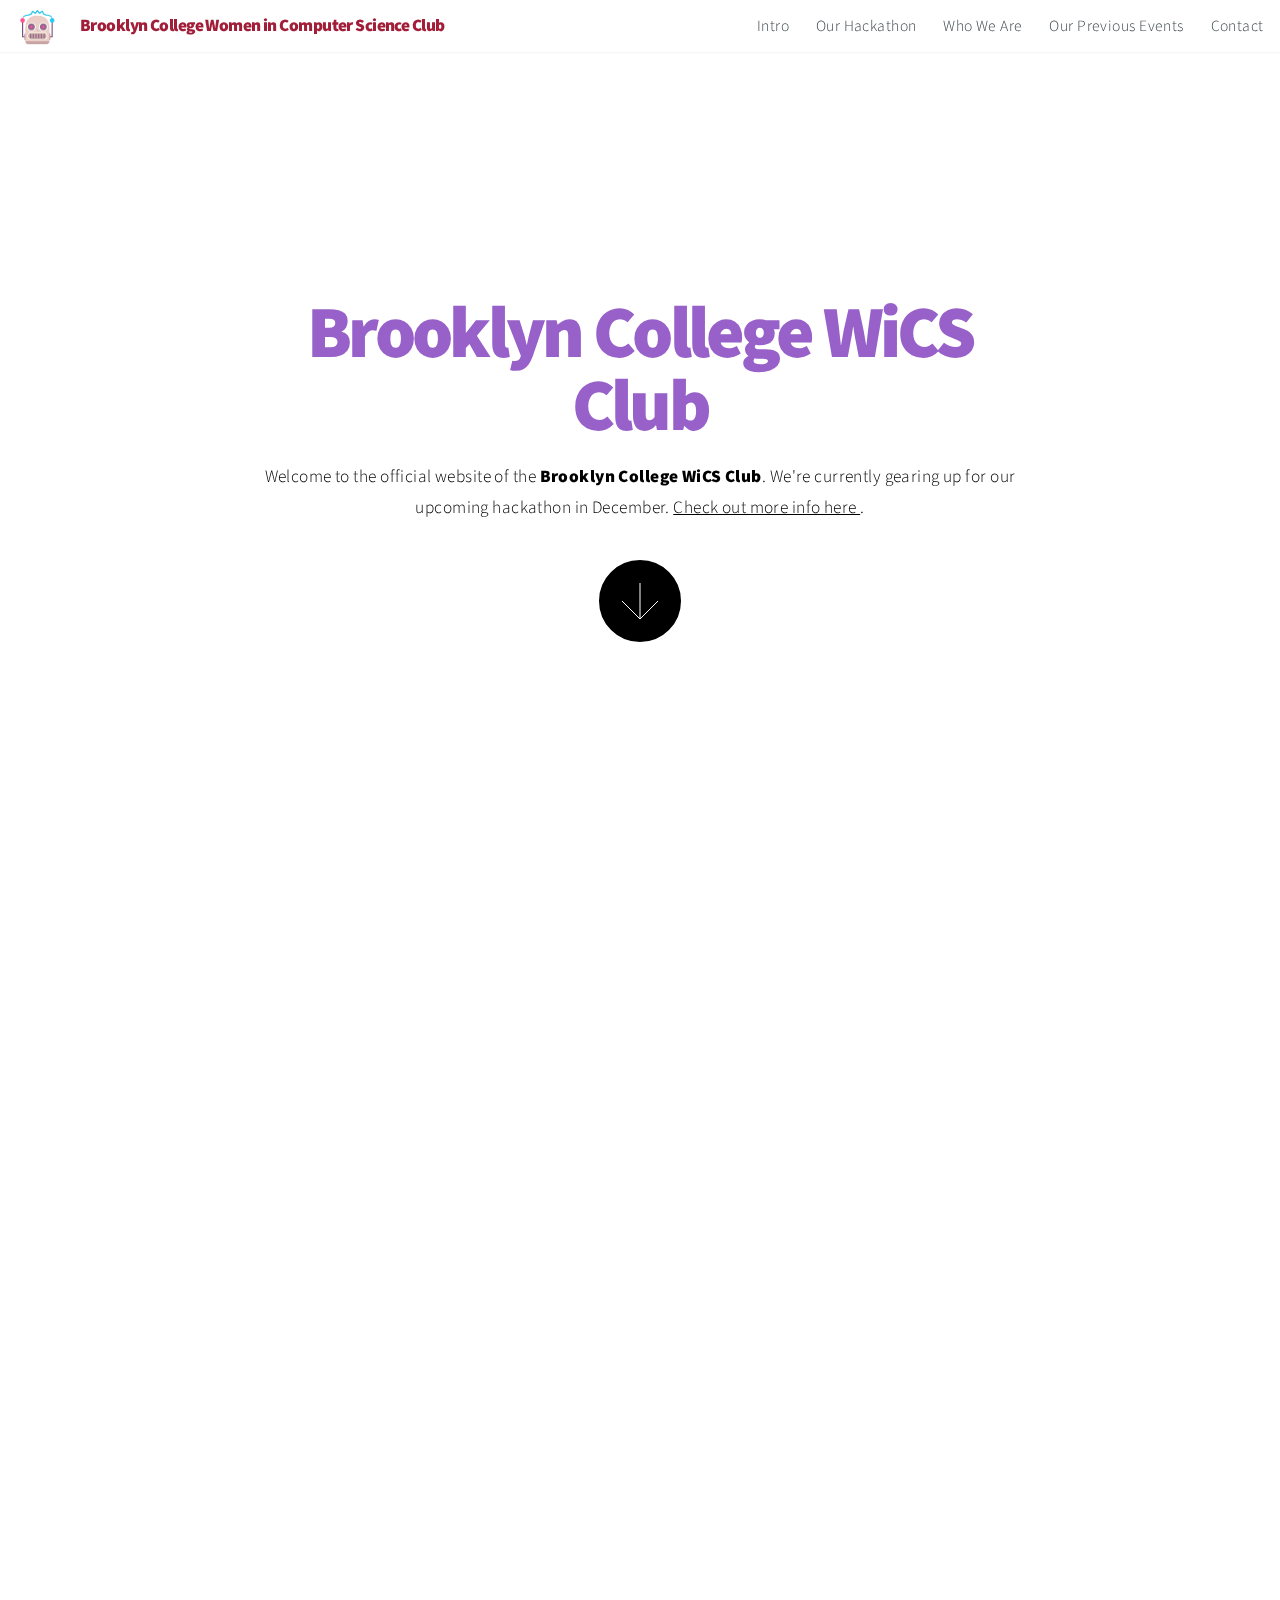
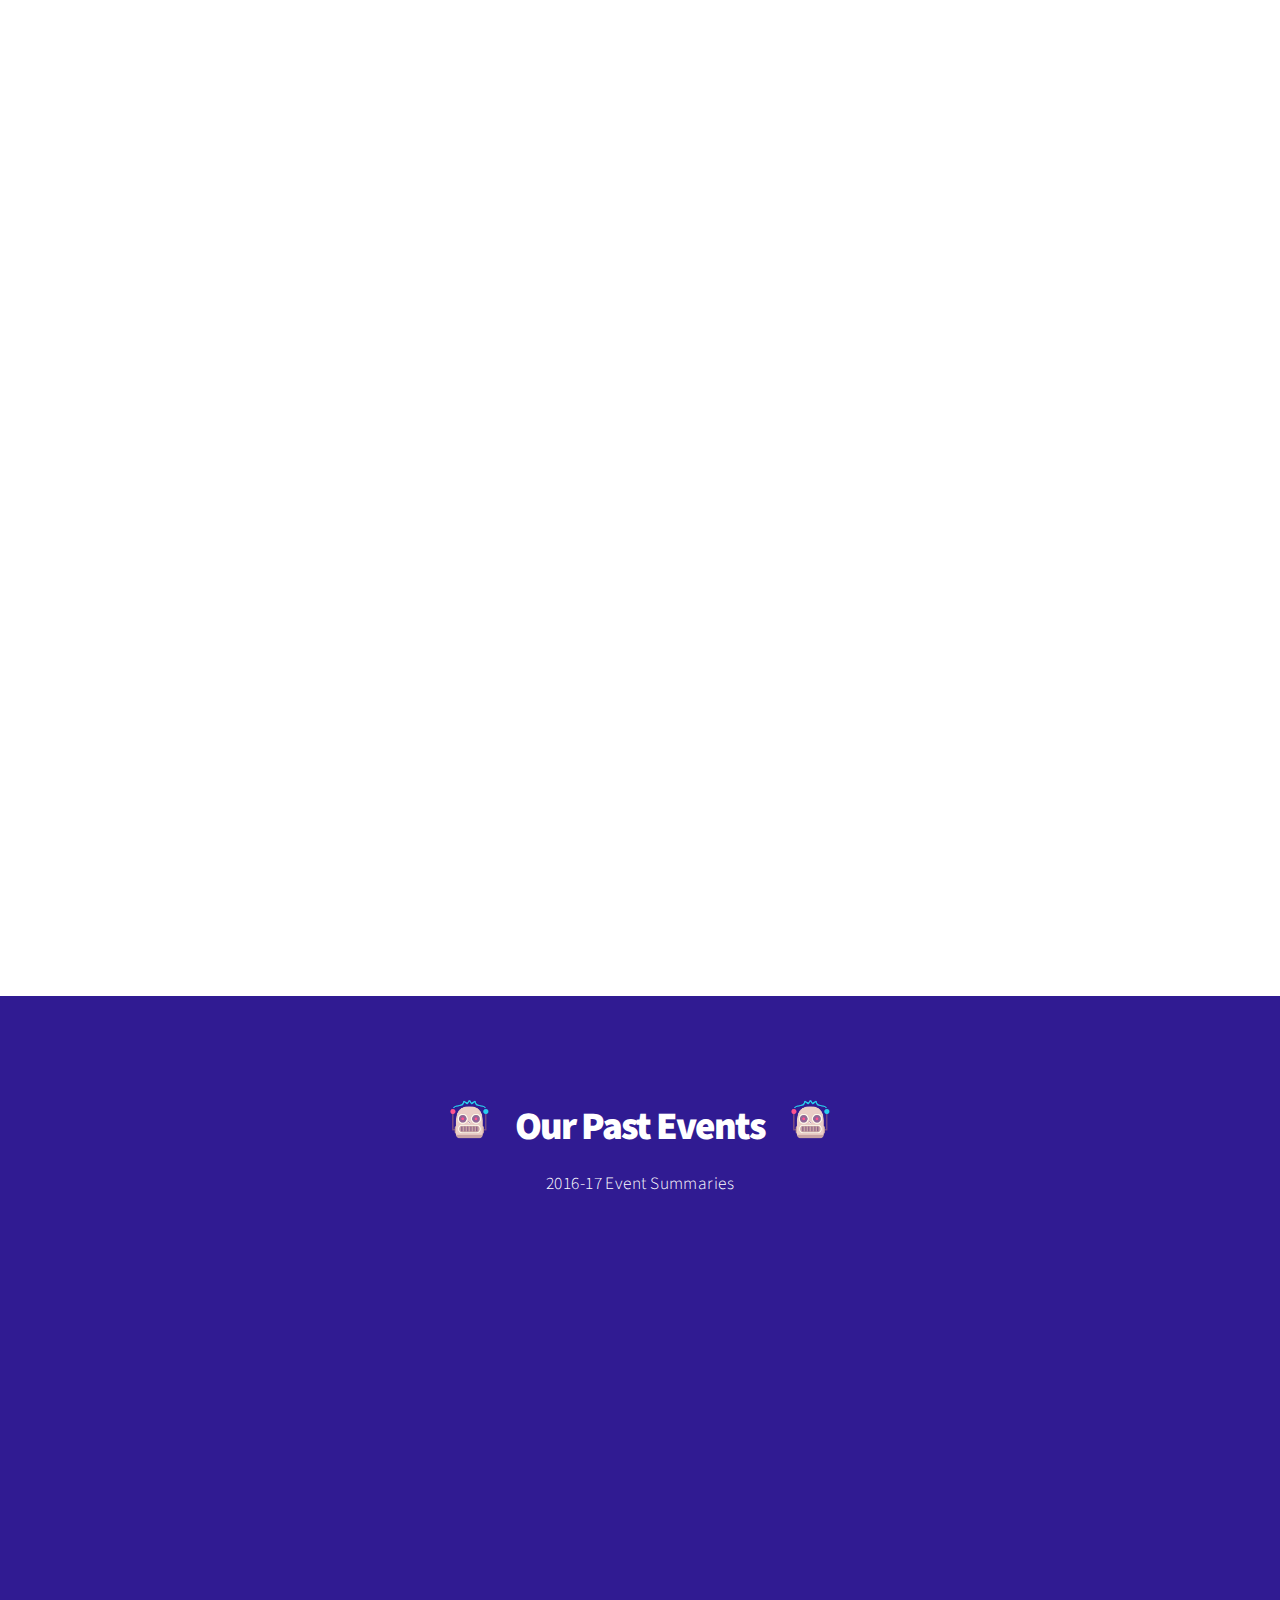
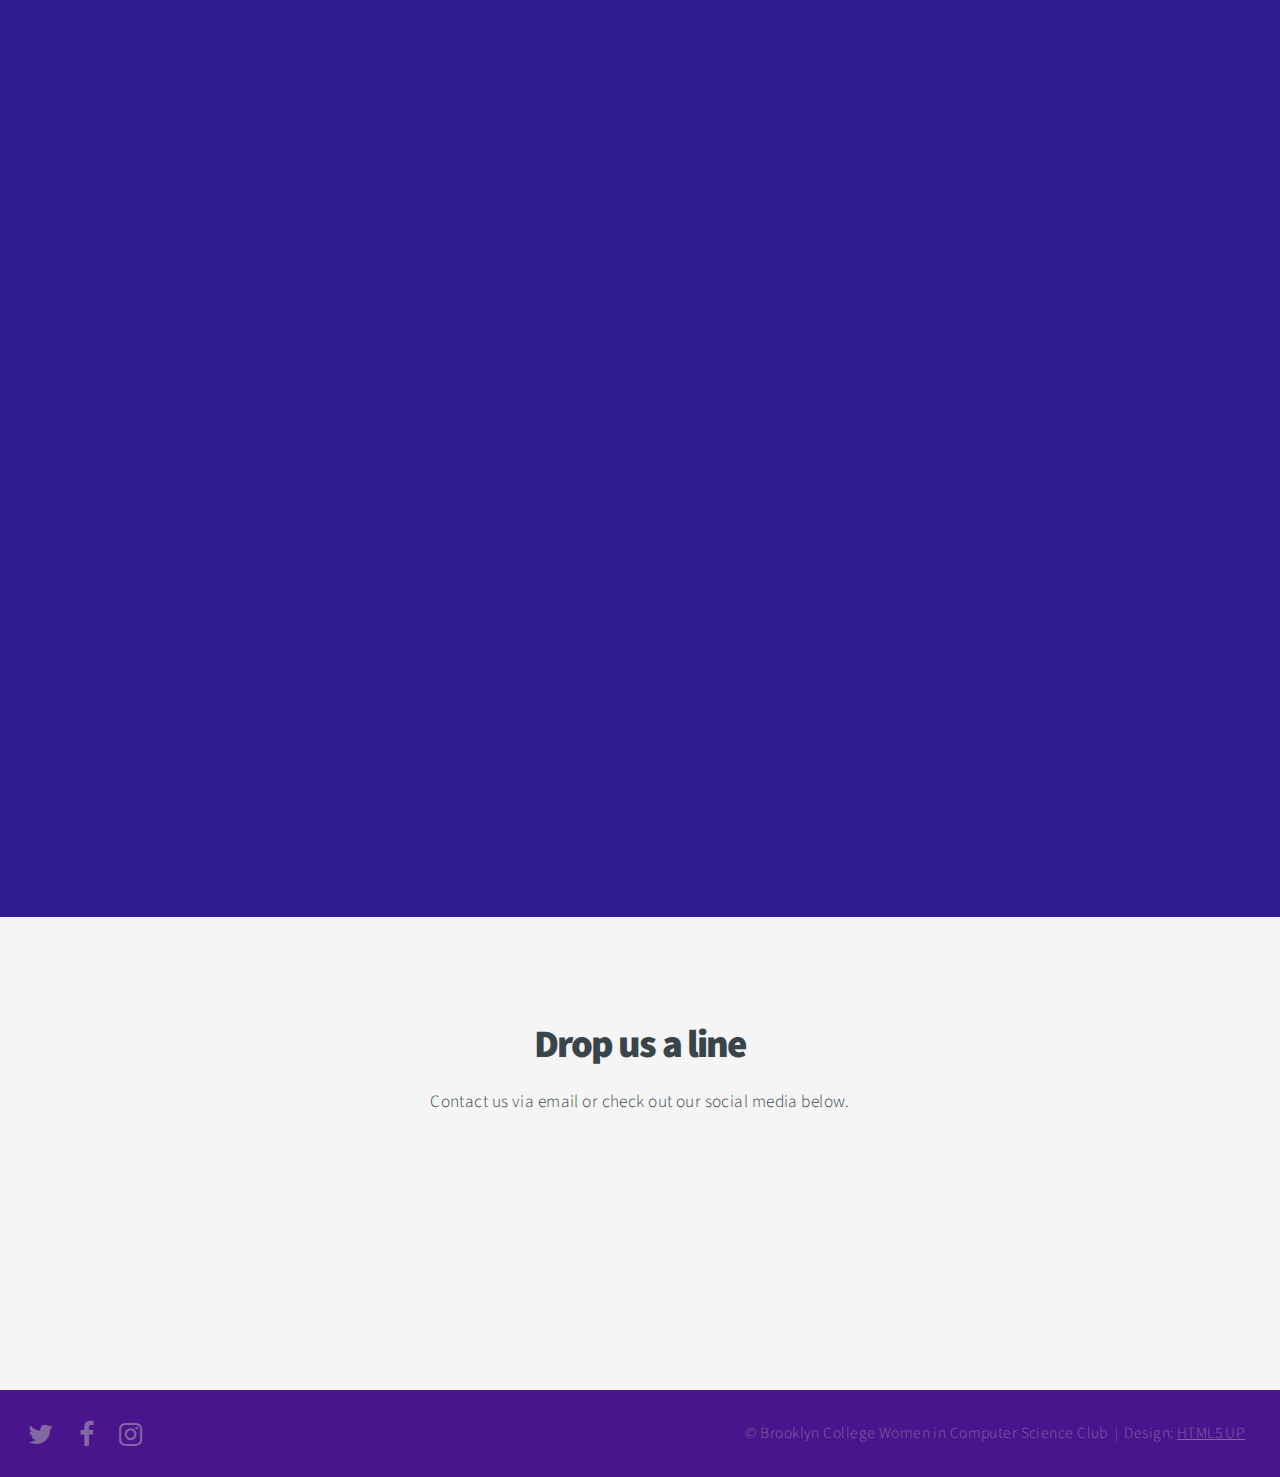
==== index.html @ 26f87255 "Updated club events section :cherry_blossom:" ====
<!DOCTYPE HTML>
<html>
	<head>
		<title>Brooklyn College WiCS</title>
		<meta charset="utf-8" />
		<meta name="viewport" content="width=device-width, initial-scale=1" />
		<!--[if lte IE 8]><script src="assets/js/ie/html5shiv.js"></script><![endif]-->
		<link rel="stylesheet" href="assets/css/main.css" />
		<!--[if lte IE 8]><link rel="stylesheet" href="assets/css/ie8.css" /><![endif]-->
		<!--[if lte IE 9]><link rel="stylesheet" href="assets/css/ie9.css" /><![endif]-->
	</head>

	<body>
		<header id="header">
			<img src="images/mrRobot.png" style="height: 2em; width: 2em; margin-left: 20px; margin-top: 10px">
			<h1 style="color: #A21E38; left: 80px;">Brooklyn College Women in Computer Science Club</h1>
			<nav>
				<ul>
					<li><a href="#intro">Intro</a></li>
					<li><a href="#one">Our Hackathon</a></li>
					<li><a href="#two">Who We Are</a></li>
					<li><a href="#work">Our Previous Events</a></li>
					<li><a href="#contact">Contact</a></li>
				</ul>
			</nav>
		</header>

		<section id="intro" class="main style1 dark fullscreen" style="background: white">
			<div class="content">
				<header>
					<h2 style="color: #9861CA">Brooklyn College WiCS Club</h2>
				</header>
					<p style="color: black">Welcome to the official website of the <strong>Brooklyn College WiCS Club</strong>.
					We're currently gearing up for our upcoming hackathon in December. <a href="">Check out more info here </a>.</p>
				<footer>
					<a href="#one" style="background-color: black" class="button style2 down">More</a>
				</footer>
			</div>
		</section>

		<section id="one" class="main style2 right dark fullscreen">
			<video autoplay loop id="video-background" muted plays-inline>
				<source src="https://media.giphy.com/media/IS6Sf5hgj7jFe/source.mp4" type="video/mp4">
			</video>
			<div class="content box style3" style="height: 120px; top: 130px; padding-top: 5px;">
				<header>
					<p> 
						Coming Winter 2017. NYC. All Women's Hackathon.<br>
						<a href="">More info here.</a> 
					</p>
				</header>
			</div>
			<a href="#two" class="button style2 down anchored">Next</a>
		</section>

		<section id="two" class="main style2 left dark fullscreen">
			<div class="content box style2">
				<header>
					<h2 style="color: #6200EB"> <img src="images/mrRobot.png" style="height: 1em; width: 1em; margin-right: 20px"> Who We Are <img src="images/mrRobot.png" style="height: 1em; width: 1em; margin-left: 20px"></h2>
				</header>
				<p>We are a strong community here to empower and encourage women in CIS. 
					<br> We... are a strong community. 
					<br>We... empower each other.
					<br>We... go to hackathons and win.
					<br>We... host CS related events and workshops.
					<br>We... promote diversity in tech.
				</p>
			</div>
			<a href="#work" class="button style2 down anchored">Next</a>
		</section>

		<section id="work" class="main style3 primary">
			<div class="content">
				<header>
					<h2 style="color: white"> <img src="images/mrRobot.png" style="height: 1em; width: 1em; margin-right: 20px"> Our Past Events <img src="images/mrRobot.png" style="height: 1em; width: 1em; margin-left: 20px"></h2>
					<p style="color: white">2016-17 Event Summaries</p>
				</header>

				<div class="gallery">
					<article class="from-left">
						<a href="images/fulls/01.jpg" class="image fit"><img src="images/thumbs/01.jpg" title="Mentorship Dinner" alt="" /></a>
					</article>
					<article class="from-right">
						<a href="images/fulls/02.jpg" class="image fit"><img src="images/thumbs/02.jpg" title="Bold Women, Bold Tech Conference 2017" alt="" /></a>
					</article>
					<article class="from-left">
						<a href="images/fulls/03.jpg" class="image fit"><img src="images/thumbs/03.jpg" title="Access This! Accessibility, Technology, and Design, Ready or Not " alt="" /></a>
					</article>
					<article class="from-right">
						<a href="images/fulls/04.jpg" class="image fit"><img src="images/thumbs/04.jpg" title="Technical Interview Workshop" alt="" /></a>
					</article>
					<article class="from-left">
						<a href="images/fulls/05.jpg" class="image fit"><img src="images/thumbs/05.jpg" title=". Coffee & Conversation (collaboration with BC Women in Business): A discussion with Dr. Grace Giraldo, a VP of Global Technology at JPMorgan Chase about FinTech, bro culture, and climbing the corporate ladder." alt="" /></a>
					</article>
					<article class="from-right">
						<a href="images/fulls/06.png" class="image fit"><img src="images/thumbs/06.png" title="Landing a Tech Internship Panel " alt="" /></a>
					</article>
				</div>
			</div>
		</section>

		<section id="contact" class="main style3 secondary">
			<div class="content">
				<header>
					<h2>Drop us a line</h2>
					<p>Contact us via email or check out our social media below.</p>
				</header>
				<div class="box">
					<form action="https://formspree.io/bcwomenincompsci@gmail.com" method="POST">
					    <input type="text" name="name">
					    <input type="email" name="_replyto">
					    <input type="submit" value="Send">
					</form>
				</div>
			</div>
		</section>

		<footer id="footer">
			<ul class="actions">
				<li><a href="https://twitter.com/BCWiCS" class="icon fa-twitter"><span class="label">Twitter</span></a></li>
				<li><a href="https://www.facebook.com/BCWomenInCS/" class="icon fa-facebook"><span class="label">Facebook</span></a></li>
				<li><a href="#" class="icon fa-instagram"><span class="label">Instagram</span></a></li>
			</ul>

			<ul class="menu">
				<li>&copy; Brooklyn College Women in Computer Science Club</li><li>Design: <a href="https://html5up.net">HTML5 UP</a></li>
			</ul>
		</footer>

		<script src="assets/js/jquery.min.js"></script>
		<script src="assets/js/jquery.poptrox.min.js"></script>
		<script src="assets/js/jquery.scrolly.min.js"></script>
		<script src="assets/js/jquery.scrollex.min.js"></script>
		<script src="assets/js/skel.min.js"></script>
		<script src="assets/js/util.js"></script>
		<!--[if lte IE 8]><script src="assets/js/ie/respond.min.js"></script><![endif]-->
		<script src="assets/js/main.js"></script>
	</body>
</html>
---- assets/css/main.css ----
@import url("https://fonts.googleapis.com/css?family=Source+Sans+Pro:300,900");
@import url("font-awesome.min.css");

/*
	Big Picture by HTML5 UP
	html5up.net | @ajlkn
	Free for personal and commercial use under the CCA 3.0 license (html5up.net/license)
*/

/* Reset */

	html, body, div, span, applet, object, iframe, h1, h2, h3, h4, h5, h6, p, blockquote, pre, a, abbr, acronym, address, big, cite, code, del, dfn, em, img, ins, kbd, q, s, samp, small, strike, strong, sub, sup, tt, var, b, u, i, center, dl, dt, dd, ol, ul, li, fieldset, form, label, legend, table, caption, tbody, tfoot, thead, tr, th, td, article, aside, canvas, details, embed, figure, figcaption, footer, header, hgroup, menu, nav, output, ruby, section, summary, time, mark, audio, video {
		margin: 0;
		padding: 0;
		border: 0;
		font-size: 100%;
		font: inherit;
		vertical-align: baseline;
	}

	article, aside, details, figcaption, figure, footer, header, hgroup, menu, nav, section {
		display: block;
	}

	body {
		line-height: 1;
	}

	ol, ul {
		list-style: none;
	}

	blockquote, q {
		quotes: none;
	}

	blockquote:before, blockquote:after, q:before, q:after {
		content: '';
		content: none;
	}

	table {
		border-collapse: collapse;
		border-spacing: 0;
	}

	body {
		-webkit-text-size-adjust: none;
	}

/* Box Model */

	*, *:before, *:after {
		-moz-box-sizing: border-box;
		-webkit-box-sizing: border-box;
		box-sizing: border-box;
	}

/* Basic */

	@-ms-viewport {
		width: device-width;
	}

	html {
		height: 100%;
	}

	body {
		background: #ffffff;
		height: 100%;
		min-width: 320px;
	}

		body.is-loading *, body.is-loading *:before, body.is-loading *:after {
			-moz-animation: none !important;
			-webkit-animation: none !important;
			-ms-animation: none !important;
			animation: none !important;
			-moz-transition: none !important;
			-webkit-transition: none !important;
			-ms-transition: none !important;
			transition: none !important;
		}

/* Spinner */

	@-moz-keyframes spinner-rotate {
		0% {
			-moz-transform: scale(1) rotate(0deg);
			-webkit-transform: scale(1) rotate(0deg);
			-ms-transform: scale(1) rotate(0deg);
			transform: scale(1) rotate(0deg);
		}

		100% {
			-moz-transform: scale(1) rotate(360deg);
			-webkit-transform: scale(1) rotate(360deg);
			-ms-transform: scale(1) rotate(360deg);
			transform: scale(1) rotate(360deg);
		}
	}

	@-webkit-keyframes spinner-rotate {
		0% {
			-moz-transform: scale(1) rotate(0deg);
			-webkit-transform: scale(1) rotate(0deg);
			-ms-transform: scale(1) rotate(0deg);
			transform: scale(1) rotate(0deg);
		}

		100% {
			-moz-transform: scale(1) rotate(360deg);
			-webkit-transform: scale(1) rotate(360deg);
			-ms-transform: scale(1) rotate(360deg);
			transform: scale(1) rotate(360deg);
		}
	}

	@-ms-keyframes spinner-rotate {
		0% {
			-moz-transform: scale(1) rotate(0deg);
			-webkit-transform: scale(1) rotate(0deg);
			-ms-transform: scale(1) rotate(0deg);
			transform: scale(1) rotate(0deg);
		}

		100% {
			-moz-transform: scale(1) rotate(360deg);
			-webkit-transform: scale(1) rotate(360deg);
			-ms-transform: scale(1) rotate(360deg);
			transform: scale(1) rotate(360deg);
		}
	}

	@keyframes spinner-rotate {
		0% {
			-moz-transform: scale(1) rotate(0deg);
			-webkit-transform: scale(1) rotate(0deg);
			-ms-transform: scale(1) rotate(0deg);
			transform: scale(1) rotate(0deg);
		}

		100% {
			-moz-transform: scale(1) rotate(360deg);
			-webkit-transform: scale(1) rotate(360deg);
			-ms-transform: scale(1) rotate(360deg);
			transform: scale(1) rotate(360deg);
		}
	}

/* Loader */

	@-moz-keyframes spinner-show {
		0% {
			opacity: 0;
		}

		100% {
			opacity: 1;
		}
	}

	@-webkit-keyframes spinner-show {
		0% {
			opacity: 0;
		}

		100% {
			opacity: 1;
		}
	}

	@-ms-keyframes spinner-show {
		0% {
			opacity: 0;
		}

		100% {
			opacity: 1;
		}
	}

	@keyframes spinner-show {
		0% {
			opacity: 0;
		}

		100% {
			opacity: 1;
		}
	}

	@-moz-keyframes spinner-hide {
		0% {
			-moz-transform: scale(1) rotate(0deg);
			-webkit-transform: scale(1) rotate(0deg);
			-ms-transform: scale(1) rotate(0deg);
			transform: scale(1) rotate(0deg);
			color: #e5e6e7;
			z-index: 100001;
		}

		99% {
			-moz-transform: scale(0.5) rotate(360deg);
			-webkit-transform: scale(0.5) rotate(360deg);
			-ms-transform: scale(0.5) rotate(360deg);
			transform: scale(0.5) rotate(360deg);
			color: #e5e6e7;
			z-index: 100001;
		}

		100% {
			-moz-transform: scale(0.5) rotate(360deg);
			-webkit-transform: scale(0.5) rotate(360deg);
			-ms-transform: scale(0.5) rotate(360deg);
			transform: scale(0.5) rotate(360deg);
			color: #e5e6e7;
			z-index: -1;
		}
	}

	@-webkit-keyframes spinner-hide {
		0% {
			-moz-transform: scale(1) rotate(0deg);
			-webkit-transform: scale(1) rotate(0deg);
			-ms-transform: scale(1) rotate(0deg);
			transform: scale(1) rotate(0deg);
			color: #e5e6e7;
			z-index: 100001;
		}

		99% {
			-moz-transform: scale(0.5) rotate(360deg);
			-webkit-transform: scale(0.5) rotate(360deg);
			-ms-transform: scale(0.5) rotate(360deg);
			transform: scale(0.5) rotate(360deg);
			color: #e5e6e7;
			z-index: 100001;
		}

		100% {
			-moz-transform: scale(0.5) rotate(360deg);
			-webkit-transform: scale(0.5) rotate(360deg);
			-ms-transform: scale(0.5) rotate(360deg);
			transform: scale(0.5) rotate(360deg);
			color: #e5e6e7;
			z-index: -1;
		}
	}

	@-ms-keyframes spinner-hide {
		0% {
			-moz-transform: scale(1) rotate(0deg);
			-webkit-transform: scale(1) rotate(0deg);
			-ms-transform: scale(1) rotate(0deg);
			transform: scale(1) rotate(0deg);
			color: #e5e6e7;
			z-index: 100001;
		}

		99% {
			-moz-transform: scale(0.5) rotate(360deg);
			-webkit-transform: scale(0.5) rotate(360deg);
			-ms-transform: scale(0.5) rotate(360deg);
			transform: scale(0.5) rotate(360deg);
			color: #e5e6e7;
			z-index: 100001;
		}

		100% {
			-moz-transform: scale(0.5) rotate(360deg);
			-webkit-transform: scale(0.5) rotate(360deg);
			-ms-transform: scale(0.5) rotate(360deg);
			transform: scale(0.5) rotate(360deg);
			color: #e5e6e7;
			z-index: -1;
		}
	}

	@keyframes spinner-hide {
		0% {
			-moz-transform: scale(1) rotate(0deg);
			-webkit-transform: scale(1) rotate(0deg);
			-ms-transform: scale(1) rotate(0deg);
			transform: scale(1) rotate(0deg);
			color: #e5e6e7;
			z-index: 100001;
		}

		99% {
			-moz-transform: scale(0.5) rotate(360deg);
			-webkit-transform: scale(0.5) rotate(360deg);
			-ms-transform: scale(0.5) rotate(360deg);
			transform: scale(0.5) rotate(360deg);
			color: #e5e6e7;
			z-index: 100001;
		}

		100% {
			-moz-transform: scale(0.5) rotate(360deg);
			-webkit-transform: scale(0.5) rotate(360deg);
			-ms-transform: scale(0.5) rotate(360deg);
			transform: scale(0.5) rotate(360deg);
			color: #e5e6e7;
			z-index: -1;
		}
	}

	@-moz-keyframes overlay-hide {
		0% {
			opacity: 1;
			z-index: 100000;
		}

		15% {
			opacity: 1;
			z-index: 100000;
		}

		99% {
			opacity: 0;
			z-index: 100000;
		}

		100% {
			opacity: 0;
			z-index: -1;
		}
	}

	@-webkit-keyframes overlay-hide {
		0% {
			opacity: 1;
			z-index: 100000;
		}

		15% {
			opacity: 1;
			z-index: 100000;
		}

		99% {
			opacity: 0;
			z-index: 100000;
		}

		100% {
			opacity: 0;
			z-index: -1;
		}
	}

	@-ms-keyframes overlay-hide {
		0% {
			opacity: 1;
			z-index: 100000;
		}

		15% {
			opacity: 1;
			z-index: 100000;
		}

		99% {
			opacity: 0;
			z-index: 100000;
		}

		100% {
			opacity: 0;
			z-index: -1;
		}
	}

	@keyframes overlay-hide {
		0% {
			opacity: 1;
			z-index: 100000;
		}

		15% {
			opacity: 1;
			z-index: 100000;
		}

		99% {
			opacity: 0;
			z-index: 100000;
		}

		100% {
			opacity: 0;
			z-index: -1;
		}
	}

	body {
		text-decoration: none;
	}

		body:before {
			-moz-animation: spinner-show 1.5s 1 0.25s ease forwards, spinner-hide 0.25s ease-in-out forwards !important;
			-webkit-animation: spinner-show 1.5s 1 0.25s ease forwards, spinner-hide 0.25s ease-in-out forwards !important;
			-ms-animation: spinner-show 1.5s 1 0.25s ease forwards, spinner-hide 0.25s ease-in-out forwards !important;
			animation: spinner-show 1.5s 1 0.25s ease forwards, spinner-hide 0.25s ease-in-out forwards !important;
			-moz-transform-origin: 50% 50%;
			-webkit-transform-origin: 50% 50%;
			-ms-transform-origin: 50% 50%;
			transform-origin: 50% 50%;
			-moz-osx-font-smoothing: grayscale;
			-webkit-font-smoothing: antialiased;
			font-family: FontAwesome;
			font-style: normal;
			font-weight: normal;
			text-transform: none !important;
			color: #e5e6e7;
			content: '\f1ce';
			cursor: default;
			display: block;
			font-size: 2em;
			height: 2em;
			left: 50%;
			line-height: 2em;
			margin: -1em 0 0 -1em;
			opacity: 0;
			position: fixed;
			text-align: center;
			top: 50%;
			width: 2em;
			z-index: -1;
		}

		body:after {
			-moz-animation: overlay-hide 1.5s ease-in forwards !important;
			-webkit-animation: overlay-hide 1.5s ease-in forwards !important;
			-ms-animation: overlay-hide 1.5s ease-in forwards !important;
			animation: overlay-hide 1.5s ease-in forwards !important;
			background: #ffffff;
			content: '';
			display: block;
			height: 100%;
			left: 0;
			opacity: 0;
			position: fixed;
			top: 0;
			width: 100%;
			z-index: -1;
		}

		body.is-loading:before {
			-moz-animation: spinner-show 1.5s 1 0.25s ease forwards, spinner-rotate 0.75s infinite linear !important;
			-webkit-animation: spinner-show 1.5s 1 0.25s ease forwards, spinner-rotate 0.75s infinite linear !important;
			-ms-animation: spinner-show 1.5s 1 0.25s ease forwards, spinner-rotate 0.75s infinite linear !important;
			animation: spinner-show 1.5s 1 0.25s ease forwards, spinner-rotate 0.75s infinite linear !important;
			z-index: 100001;
		}

		body.is-loading:after {
			-moz-animation: none !important;
			-webkit-animation: none !important;
			-ms-animation: none !important;
			animation: none !important;
			opacity: 1;
			z-index: 100000;
		}

	@media (-webkit-min-device-pixel-ratio: 2) {

		body:before {
			line-height: 2.025em;
		}

	}

/* Type */

	body, input, textarea, select {
		font-family: "Source Sans Pro", "sans-serif";
		font-weight: 300;
		font-size: 18pt;
		line-height: 1.75em;
		color: #39454b;
		letter-spacing: 0.025em;
	}

		@media screen and (max-width: 1920px) {

			body, input, textarea, select {
				font-size: 17pt;
			}

		}

		@media screen and (max-width: 1680px) {

			body, input, textarea, select {
				font-size: 15pt;
			}

		}

		@media screen and (max-width: 1280px) {

			body, input, textarea, select {
				font-size: 13pt;
			}

		}

		@media screen and (max-width: 1000px) {

			body, input, textarea, select {
				font-size: 13pt;
			}

		}

		@media screen and (max-width: 736px) {

			body, input, textarea, select {
				font-size: 12pt;
				line-height: 1.5em;
			}

		}

	h1, h2, h3, h4, h5, h6 {
		font-weight: 900;
		color: inherit;
		letter-spacing: -0.0325em;
	}

		h1 a, h2 a, h3 a, h4 a, h5 a, h6 a {
			color: inherit;
			text-decoration: none;
		}

	h2 {
		font-size: 2.25em;
		line-height: 1.25em;
		letter-spacing: -0.05em;
	}

	@media screen and (max-width: 736px) {

		h2 {
			font-size: 1.5em;
		}

	}

	strong, b {
		font-weight: 900;
		color: inherit;
	}

	em, i {
		font-style: italic;
	}

	a {
		-moz-transition: color 0.2s ease-in-out;
		-webkit-transition: color 0.2s ease-in-out;
		-ms-transition: color 0.2s ease-in-out;
		transition: color 0.2s ease-in-out;
		color: #98c593;
	}

	sub {
		position: relative;
		top: 0.5em;
		font-size: 0.8em;
	}

	sup {
		position: relative;
		top: -0.5em;
		font-size: 0.8em;
	}

	hr {
		border: 0;
		border-top: solid 1px #e5e6e7;
	}

	blockquote {
		border-left: solid 0.5em #e5e6e7;
		padding: 1em 0 1em 2em;
		font-style: italic;
	}

	p, ul, ol, dl, table {
		margin-bottom: 1em;
	}

/* Box */

	.box {
		background: #ffffff;
		color: #39454b;
		padding: 2em;
	}

		.box > :last-child {
			margin-bottom: 0;
		}

		.box.style2 {
			padding: 3.5em 2.5em 3.5em 2.5em;
		}

		.box.style3 {
			padding: 3.5em 2.5em 3.5em 2.5em;
		}

		@media screen and (max-width: 736px) {

			.box {
				padding: 1em;
			}

				.box.style2 {
					padding: 1.5em 1.25em 1.5em 1.25em;
					background-color: rgba(255, 255, 255, 0.9);
				}

		}

/* Button */

	input[type="button"],
	input[type="submit"],
	input[type="reset"],
	.button,
	button {
		-moz-appearance: none;
		-webkit-appearance: none;
		-ms-appearance: none;
		appearance: none;
		-moz-transition: background-color 0.2s ease-in-out;
		-webkit-transition: background-color 0.2s ease-in-out;
		-ms-transition: background-color 0.2s ease-in-out;
		transition: background-color 0.2s ease-in-out;
		background-color: #6825D0;
		border: 0;
		border-radius: 3.5em;
		color: #ffffff;
		cursor: pointer;
		display: inline-block;
		height: 3.5em;
		line-height: 3.5em;
		outline: 0;
		padding: 0 2em 0 2em;
		position: relative;
		text-align: center;
		text-decoration: none;
	}

		input[type="button"].down,
		input[type="submit"].down,
		input[type="reset"].down,
		.button.down,
		button.down {
			width: 5em;
			height: 5em;
			line-height: 4.5em;
			padding: 0;
			background-image: url("images/dark-arrow.svg");
			background-position: center center;
			background-repeat: no-repeat;
			text-indent: -10em;
			overflow: hidden;
		}

			input[type="button"].down.anchored,
			input[type="submit"].down.anchored,
			input[type="reset"].down.anchored,
			.button.down.anchored,
			button.down.anchored {
				bottom: 0;
				border-bottom: 0;
				border-radius: 3em 3em 0 0;
				height: 4.5em;
				margin-left: -2.5em;
			}

		input[type="button"].anchored,
		input[type="submit"].anchored,
		input[type="reset"].anchored,
		.button.anchored,
		button.anchored {
			position: absolute;
			left: 50%;
		}

		input[type="button"]:hover,
		input[type="submit"]:hover,
		input[type="reset"]:hover,
		.button:hover,
		button:hover {
			background-color: #9D71E1;
		}

		input[type="button"]:active,
		input[type="submit"]:active,
		input[type="reset"]:active,
		.button:active,
		button:active {
			background-color: #88bc82;
		}

		input[type="button"].style2,
		input[type="submit"].style2,
		input[type="reset"].style2,
		.button.style2,
		button.style2 {
			background-color: transparent;
			border: solid 2px #e5e6e7;
			color: inherit;
		}

			input[type="button"].style2:hover,
			input[type="submit"].style2:hover,
			input[type="reset"].style2:hover,
			.button.style2:hover,
			button.style2:hover {
				background-color: rgba(229, 230, 231, 0.25);
			}

			input[type="button"].style2:active,
			input[type="submit"].style2:active,
			input[type="reset"].style2:active,
			.button.style2:active,
			button.style2:active {
				background-color: rgba(229, 230, 231, 0.375);
			}

			input[type="button"].style2.down,
			input[type="submit"].style2.down,
			input[type="reset"].style2.down,
			.button.style2.down,
			button.style2.down {
				background-image: url("images/arrow.svg");
			}

/* Form */

	form {
		margin: 0 0 2em 0;
	}

		form .field {
			margin: 0 0 1.5em 0;
		}

			form .field.half {
				width: 50%;
				float: left;
				padding: 0 0 0 0.75em;
			}

				form .field.half.first {
					padding: 0 0.75em 0 0;
				}

		form > .actions {
			margin: 1.5em 0 0 0 !important;
		}

		@media screen and (max-width: 736px) {

			form .field {
				margin: 0 0 1em 0;
			}

				form .field.half {
					padding: 0 0 0 0.5em;
				}

					form .field.half.first {
						padding: 0 0.5em 0 0;
					}

			form > .actions {
				margin: 1em 0 0 0 !important;
			}

		}

		@media screen and (max-width: 480px) {

			form .field.half {
				width: 100%;
				float: none;
				padding: 0;
			}

				form .field.half.first {
					padding: 0;
				}

		}

	label {
		display: block;
	}

	input[type="text"],
	input[type="password"],
	input[type="email"],
	input[type="tel"],
	input[type="search"],
	input[type="url"],
	select,
	textarea {
		-moz-appearance: none;
		-webkit-appearance: none;
		-ms-appearance: none;
		appearance: none;
		-moz-transition: border-color 0.2s ease-in-out, color 0.2s ease-in-out;
		-webkit-transition: border-color 0.2s ease-in-out, color 0.2s ease-in-out;
		-ms-transition: border-color 0.2s ease-in-out, color 0.2s ease-in-out;
		transition: border-color 0.2s ease-in-out, color 0.2s ease-in-out;
		color: #39454b;
		display: block;
		width: 100%;
		padding: 0.65em 0.75em;
		background: none;
		border: solid 2px #e5e6e7;
		color: inherit;
		border-radius: 0.5em;
		outline: none;
	}

		input[type="text"]:focus,
		input[type="password"]:focus,
		input[type="email"]:focus,
		input[type="tel"]:focus,
		input[type="search"]:focus,
		input[type="url"]:focus,
		select:focus,
		textarea:focus {
			border-color: #9ac8e9;
		}

	input[type="text"],
	input[type="password"],
	input[type="email"],
	input[type="tel"],
	input[type="search"],
	input[type="url"],
	select {
		line-height: 1.35em;
	}

	textarea {
		min-height: 8em;
	}

	::-moz-focus-inner {
		border: 0;
	}

	::-webkit-input-placeholder {
		opacity: 0.375;
	}

	:-moz-placeholder {
		opacity: 0.375;
	}

	::-moz-placeholder {
		opacity: 0.375;
	}

	:-ms-input-placeholder {
		opacity: 0.375;
	}

	.formerize-placeholder {
		opacity: 0.375;
	}

/* Icon */

	.icon {
		text-decoration: none;
	}

		.icon:before {
			display: inline-block;
			font-family: FontAwesome;
			font-size: 1.25em;
			text-decoration: none;
			font-style: normal;
			font-weight: normal;
			line-height: 1;
			-webkit-font-smoothing: antialiased;
			-moz-osx-font-smoothing: grayscale;
		}

		.icon > .label {
			display: none;
		}

/* Image */

	.image {
		position: relative;
		display: inline-block;
	}

		.image:before {
			content: '';
			position: absolute;
			left: 0;
			top: 0;
			width: 100%;
			height: 100%;
		}

		.image img {
			display: block;
			width: 100%;
		}

		.image.featured {
			display: block;
			width: 100%;
			margin: 0 0 2em 0;
		}

		.image.fit {
			display: block;
			width: 100%;
		}

		.image.left {
			float: left;
			margin: 0 2em 2em 0;
		}

		.image.centered {
			display: block;
			margin: 0 0 2em 0;
		}

			.image.centered img {
				margin: 0 auto;
				width: auto;
			}

/* List */

	ul.default {
		list-style: disc;
		padding-left: 1em;
	}

		ul.default li {
			padding-left: 0.5em;
		}

	ul.icons {
		cursor: default;
	}

		ul.icons li {
			display: inline-block;
		}

		ul.icons a {
			display: inline-block;
			width: 2em;
			height: 2em;
			line-height: 2em;
			text-align: center;
			border: 0;
		}

	ul.menu {
		cursor: default;
	}

		ul.menu li {
			display: inline-block;
			line-height: 1em;
			border-left: solid 1px #e5e6e7;
			padding: 0 0 0 0.5em;
			margin: 0 0 0 0.5em;
		}

			ul.menu li:first-child {
				border-left: 0;
				padding-left: 0;
				margin-left: 0;
			}

	ul.actions {
		cursor: default;
	}

		ul.actions li {
			display: inline-block;
			margin: 0 0 0 0.5em;
		}

			ul.actions li:first-child {
				margin-left: 0;
			}

	ol.default {
		list-style: decimal;
		padding-left: 1.25em;
	}

		ol.default li {
			padding-left: 0.25em;
		}

/* Sections/Article */

	header {
		margin-bottom: 1em;
	}

		header p {
			display: block;
			margin: 1em 0 0 0;
			padding: 0 0 0.5em 0;
		}

	footer {
		margin-top: 2em;
	}

/* Table */

	table {
		width: 100%;
	}

		table.default {
			width: 100%;
		}

			table.default tbody tr:nth-child(2n+2) {
				background: rgba(229, 230, 231, 0.5);
			}

			table.default td {
				padding: 0.5em 1em 0.5em 1em;
			}

			table.default th {
				text-align: left;
				font-weight: 900;
				padding: 0.5em 1em 0.5em 1em;
			}

			table.default thead {
				background: #39454b;
				color: #ffffff;
			}

			table.default tfoot {
				background: #e5e6e7;
			}

/* Poptrox */

	.poptrox-popup {
		-moz-box-sizing: content-box;
		-webkit-box-sizing: content-box;
		-ms-box-sizing: content-box;
		box-sizing: content-box;
		background: #fff;
		padding-bottom: 3em;
		box-shadow: 0 0.1em 0.15em 0 rgba(0, 0, 0, 0.15);
	}

		.poptrox-popup .loader {
			position: absolute;
			top: 50%;
			left: 50%;
			margin: -1em 0 0 -1em;
			width: 2em;
			height: 2em;
			display: block;
			font-size: 2em;
		}

			.poptrox-popup .loader:before {
				-moz-animation: spinner-rotate 0.75s infinite linear !important;
				-webkit-animation: spinner-rotate 0.75s infinite linear !important;
				-ms-animation: spinner-rotate 0.75s infinite linear !important;
				animation: spinner-rotate 0.75s infinite linear !important;
				-moz-osx-font-smoothing: grayscale;
				-webkit-font-smoothing: antialiased;
				font-family: FontAwesome;
				font-style: normal;
				font-weight: normal;
				text-transform: none !important;
				color: #e5e6e7;
				content: '\f1ce';
				cursor: default;
				display: block;
				height: 2em;
				left: 0;
				line-height: 2em;
				position: absolute;
				text-align: center;
				top: 0;
				width: 2em;
			}

		.poptrox-popup .caption {
			position: absolute;
			bottom: 0;
			left: 0;
			background: #ffffff;
			width: 100%;
			height: 3em;
			line-height: 2.8em;
			text-align: center;
			cursor: default;
			z-index: 1;
			font-size: 0.9em;
		}

		.poptrox-popup .nav-next,
		.poptrox-popup .nav-previous {
			-moz-transition: opacity 0.2s ease-in-out;
			-webkit-transition: opacity 0.2s ease-in-out;
			-ms-transition: opacity 0.2s ease-in-out;
			transition: opacity 0.2s ease-in-out;
			position: absolute;
			top: 0;
			width: 50%;
			height: 100%;
			opacity: 0;
			cursor: pointer;
			background: rgba(0, 0, 0, 0.01);
			-webkit-tap-highlight-color: rgba(255, 255, 255, 0);
		}

		.poptrox-popup .nav-next:before,
		.poptrox-popup .nav-previous:before {
			content: '';
			position: absolute;
			width: 96px;
			height: 64px;
			background: url("images/poptrox-nav.svg");
			top: calc(50% - 1.5em);
			margin: -32px 0 0 0;
		}

		.poptrox-popup:hover .nav-next,
		.poptrox-popup:hover .nav-previous {
			opacity: 0.5;
		}

		.poptrox-popup:hover .nav-next:hover,
		.poptrox-popup:hover .nav-previous:hover {
			opacity: 1.0;
		}

		.poptrox-popup .nav-previous:before {
			-moz-transform: scaleX(-1);
			-webkit-transform: scaleX(-1);
			-ms-transform: scaleX(-1);
			transform: scaleX(-1);
			-ms-filter: "FlipH";
			filter: FlipH;
		}

		.poptrox-popup .nav-next {
			right: 0;
		}

			.poptrox-popup .nav-next:before {
				right: 0;
			}

		.poptrox-popup .nav-previous {
			left: 0;
		}

			.poptrox-popup .nav-previous:before {
				left: 0;
			}

		.poptrox-popup .closer {
			-moz-transition: opacity 0.2s ease-in-out;
			-webkit-transition: opacity 0.2s ease-in-out;
			-ms-transition: opacity 0.2s ease-in-out;
			transition: opacity 0.2s ease-in-out;
			position: absolute;
			top: 0;
			right: 0;
			width: 64px;
			height: 64px;
			text-indent: -9999px;
			z-index: 2;
			opacity: 0;
			-webkit-tap-highlight-color: rgba(255, 255, 255, 0);
		}

			.poptrox-popup .closer:before {
				content: '';
				display: block;
				position: absolute;
				right: 16px;
				top: 16px;
				width: 40px;
				height: 40px;
				border-radius: 100%;
				box-shadow: inset 0 0 0 2px #fff;
				background: url("images/poptrox-closer.svg") center center;
				color: #ffffff !important;
			}

		.poptrox-popup:hover .closer {
			opacity: 0.5;
		}

			.poptrox-popup:hover .closer:hover {
				opacity: 1.0;
			}

		body.is-touch .poptrox-popup .nav-next,
		body.is-touch .poptrox-popup .nav-previous,
		body.is-touch .poptrox-popup .closer {
			opacity: 1.0 !important;
		}

		@media screen and (max-width: 736px) {

			.poptrox-popup .nav-next:before,
			.poptrox-popup .nav-previous:before {
				width: 48px;
				height: 32px;
				background-size: contain;
				margin: -16px 0 0 0;
			}

			.poptrox-popup .closer:before {
				right: 12px;
				top: 12px;
				width: 20px;
				height: 20px;
				box-shadow: inset 0 0 0 1px #fff;
				background-size: contain;
				opacity: 0.65;
			}

		}

/* Gallery */

	.gallery {
		display: -moz-flex;
		display: -webkit-flex;
		display: -ms-flex;
		display: flex;
		-moz-flex-wrap: wrap;
		-webkit-flex-wrap: wrap;
		-ms-flex-wrap: wrap;
		flex-wrap: wrap;
		width: 45em;
		max-width: 100%;
		margin: 0 auto 2em auto;
	}

		.gallery article {
			-moz-transition: -moz-transform 1s ease, opacity 1s ease;
			-webkit-transition: -webkit-transform 1s ease, opacity 1s ease;
			-ms-transition: -ms-transform 1s ease, opacity 1s ease;
			transition: transform 1s ease, opacity 1s ease;
			-moz-transform: translateX(0);
			-webkit-transform: translateX(0);
			-ms-transform: translateX(0);
			transform: translateX(0);
			width: 50%;
			position: relative;
			opacity: 1.0;
		}

			.gallery article .image {
				margin: 0;
				display: block;
			}

			.gallery article:nth-last-child(1n) {
				-moz-transition-delay: 0.05s;
				-webkit-transition-delay: 0.05s;
				-ms-transition-delay: 0.05s;
				transition-delay: 0.05s;
			}

			.gallery article:nth-last-child(2n) {
				-moz-transition-delay: 0.05s;
				-webkit-transition-delay: 0.05s;
				-ms-transition-delay: 0.05s;
				transition-delay: 0.05s;
			}

			.gallery article:nth-last-child(2n) {
				-moz-transition-delay: 0.1s;
				-webkit-transition-delay: 0.1s;
				-ms-transition-delay: 0.1s;
				transition-delay: 0.1s;
			}

			.gallery article:nth-last-child(3n) {
				-moz-transition-delay: 0.1s;
				-webkit-transition-delay: 0.1s;
				-ms-transition-delay: 0.1s;
				transition-delay: 0.1s;
			}

			.gallery article:nth-last-child(3n) {
				-moz-transition-delay: 0.15s;
				-webkit-transition-delay: 0.15s;
				-ms-transition-delay: 0.15s;
				transition-delay: 0.15s;
			}

			.gallery article:nth-last-child(4n) {
				-moz-transition-delay: 0.15s;
				-webkit-transition-delay: 0.15s;
				-ms-transition-delay: 0.15s;
				transition-delay: 0.15s;
			}

			.gallery article:nth-last-child(4n) {
				-moz-transition-delay: 0.2s;
				-webkit-transition-delay: 0.2s;
				-ms-transition-delay: 0.2s;
				transition-delay: 0.2s;
			}

			.gallery article:nth-last-child(5n) {
				-moz-transition-delay: 0.2s;
				-webkit-transition-delay: 0.2s;
				-ms-transition-delay: 0.2s;
				transition-delay: 0.2s;
			}

			.gallery article:nth-last-child(5n) {
				-moz-transition-delay: 0.25s;
				-webkit-transition-delay: 0.25s;
				-ms-transition-delay: 0.25s;
				transition-delay: 0.25s;
			}

			.gallery article:nth-last-child(6n) {
				-moz-transition-delay: 0.25s;
				-webkit-transition-delay: 0.25s;
				-ms-transition-delay: 0.25s;
				transition-delay: 0.25s;
			}

			.gallery article:nth-last-child(6n) {
				-moz-transition-delay: 0.3s;
				-webkit-transition-delay: 0.3s;
				-ms-transition-delay: 0.3s;
				transition-delay: 0.3s;
			}

			.gallery article:nth-last-child(7n) {
				-moz-transition-delay: 0.3s;
				-webkit-transition-delay: 0.3s;
				-ms-transition-delay: 0.3s;
				transition-delay: 0.3s;
			}

			.gallery article:nth-last-child(7n) {
				-moz-transition-delay: 0.35s;
				-webkit-transition-delay: 0.35s;
				-ms-transition-delay: 0.35s;
				transition-delay: 0.35s;
			}

			.gallery article:nth-last-child(8n) {
				-moz-transition-delay: 0.35s;
				-webkit-transition-delay: 0.35s;
				-ms-transition-delay: 0.35s;
				transition-delay: 0.35s;
			}

			.gallery article:nth-last-child(8n) {
				-moz-transition-delay: 0.4s;
				-webkit-transition-delay: 0.4s;
				-ms-transition-delay: 0.4s;
				transition-delay: 0.4s;
			}

			.gallery article:nth-last-child(9n) {
				-moz-transition-delay: 0.4s;
				-webkit-transition-delay: 0.4s;
				-ms-transition-delay: 0.4s;
				transition-delay: 0.4s;
			}

			.gallery article:nth-last-child(9n) {
				-moz-transition-delay: 0.45s;
				-webkit-transition-delay: 0.45s;
				-ms-transition-delay: 0.45s;
				transition-delay: 0.45s;
			}

			.gallery article:nth-last-child(10n) {
				-moz-transition-delay: 0.45s;
				-webkit-transition-delay: 0.45s;
				-ms-transition-delay: 0.45s;
				transition-delay: 0.45s;
			}

			.gallery article:nth-last-child(10n) {
				-moz-transition-delay: 0.5s;
				-webkit-transition-delay: 0.5s;
				-ms-transition-delay: 0.5s;
				transition-delay: 0.5s;
			}

			.gallery article:nth-last-child(11n) {
				-moz-transition-delay: 0.5s;
				-webkit-transition-delay: 0.5s;
				-ms-transition-delay: 0.5s;
				transition-delay: 0.5s;
			}

			.gallery article:nth-last-child(11n) {
				-moz-transition-delay: 0.55s;
				-webkit-transition-delay: 0.55s;
				-ms-transition-delay: 0.55s;
				transition-delay: 0.55s;
			}

			.gallery article:nth-last-child(12n) {
				-moz-transition-delay: 0.55s;
				-webkit-transition-delay: 0.55s;
				-ms-transition-delay: 0.55s;
				transition-delay: 0.55s;
			}

			.gallery article:nth-last-child(12n) {
				-moz-transition-delay: 0.6s;
				-webkit-transition-delay: 0.6s;
				-ms-transition-delay: 0.6s;
				transition-delay: 0.6s;
			}

			.gallery article:nth-last-child(13n) {
				-moz-transition-delay: 0.6s;
				-webkit-transition-delay: 0.6s;
				-ms-transition-delay: 0.6s;
				transition-delay: 0.6s;
			}

			.gallery article:nth-last-child(13n) {
				-moz-transition-delay: 0.65s;
				-webkit-transition-delay: 0.65s;
				-ms-transition-delay: 0.65s;
				transition-delay: 0.65s;
			}

			.gallery article:nth-last-child(14n) {
				-moz-transition-delay: 0.65s;
				-webkit-transition-delay: 0.65s;
				-ms-transition-delay: 0.65s;
				transition-delay: 0.65s;
			}

			.gallery article:nth-last-child(14n) {
				-moz-transition-delay: 0.7s;
				-webkit-transition-delay: 0.7s;
				-ms-transition-delay: 0.7s;
				transition-delay: 0.7s;
			}

			.gallery article:nth-last-child(15n) {
				-moz-transition-delay: 0.7s;
				-webkit-transition-delay: 0.7s;
				-ms-transition-delay: 0.7s;
				transition-delay: 0.7s;
			}

			.gallery article:nth-last-child(15n) {
				-moz-transition-delay: 0.75s;
				-webkit-transition-delay: 0.75s;
				-ms-transition-delay: 0.75s;
				transition-delay: 0.75s;
			}

			.gallery article:nth-last-child(16n) {
				-moz-transition-delay: 0.75s;
				-webkit-transition-delay: 0.75s;
				-ms-transition-delay: 0.75s;
				transition-delay: 0.75s;
			}

			.gallery article:nth-last-child(16n) {
				-moz-transition-delay: 0.8s;
				-webkit-transition-delay: 0.8s;
				-ms-transition-delay: 0.8s;
				transition-delay: 0.8s;
			}

			.gallery article:nth-last-child(17n) {
				-moz-transition-delay: 0.8s;
				-webkit-transition-delay: 0.8s;
				-ms-transition-delay: 0.8s;
				transition-delay: 0.8s;
			}

			.gallery article:nth-last-child(17n) {
				-moz-transition-delay: 0.85s;
				-webkit-transition-delay: 0.85s;
				-ms-transition-delay: 0.85s;
				transition-delay: 0.85s;
			}

			.gallery article:nth-last-child(18n) {
				-moz-transition-delay: 0.85s;
				-webkit-transition-delay: 0.85s;
				-ms-transition-delay: 0.85s;
				transition-delay: 0.85s;
			}

			.gallery article:nth-last-child(18n) {
				-moz-transition-delay: 0.9s;
				-webkit-transition-delay: 0.9s;
				-ms-transition-delay: 0.9s;
				transition-delay: 0.9s;
			}

			.gallery article:nth-last-child(19n) {
				-moz-transition-delay: 0.9s;
				-webkit-transition-delay: 0.9s;
				-ms-transition-delay: 0.9s;
				transition-delay: 0.9s;
			}

			.gallery article:nth-last-child(19n) {
				-moz-transition-delay: 0.95s;
				-webkit-transition-delay: 0.95s;
				-ms-transition-delay: 0.95s;
				transition-delay: 0.95s;
			}

			.gallery article:nth-last-child(20n) {
				-moz-transition-delay: 0.95s;
				-webkit-transition-delay: 0.95s;
				-ms-transition-delay: 0.95s;
				transition-delay: 0.95s;
			}

			.gallery article:nth-last-child(20n) {
				-moz-transition-delay: 1s;
				-webkit-transition-delay: 1s;
				-ms-transition-delay: 1s;
				transition-delay: 1s;
			}

			.gallery article:nth-last-child(21n) {
				-moz-transition-delay: 1s;
				-webkit-transition-delay: 1s;
				-ms-transition-delay: 1s;
				transition-delay: 1s;
			}

			.gallery article:nth-last-child(21n) {
				-moz-transition-delay: 1.05s;
				-webkit-transition-delay: 1.05s;
				-ms-transition-delay: 1.05s;
				transition-delay: 1.05s;
			}

			.gallery article:nth-last-child(22n) {
				-moz-transition-delay: 1.05s;
				-webkit-transition-delay: 1.05s;
				-ms-transition-delay: 1.05s;
				transition-delay: 1.05s;
			}

			.gallery article:nth-last-child(22n) {
				-moz-transition-delay: 1.1s;
				-webkit-transition-delay: 1.1s;
				-ms-transition-delay: 1.1s;
				transition-delay: 1.1s;
			}

			.gallery article:nth-last-child(23n) {
				-moz-transition-delay: 1.1s;
				-webkit-transition-delay: 1.1s;
				-ms-transition-delay: 1.1s;
				transition-delay: 1.1s;
			}

			.gallery article:nth-last-child(23n) {
				-moz-transition-delay: 1.15s;
				-webkit-transition-delay: 1.15s;
				-ms-transition-delay: 1.15s;
				transition-delay: 1.15s;
			}

			.gallery article:nth-last-child(24n) {
				-moz-transition-delay: 1.15s;
				-webkit-transition-delay: 1.15s;
				-ms-transition-delay: 1.15s;
				transition-delay: 1.15s;
			}

		.gallery.inactive article {
			opacity: 0;
		}

			.gallery.inactive article.from-left {
				-moz-transform: translateX(-14em);
				-webkit-transform: translateX(-14em);
				-ms-transform: translateX(-14em);
				transform: translateX(-14em);
			}

			.gallery.inactive article.from-right {
				-moz-transform: translateX(14em);
				-webkit-transform: translateX(14em);
				-ms-transform: translateX(14em);
				transform: translateX(14em);
			}

			.gallery.inactive article.from-top {
				-moz-transform: translateY(-7em);
				-webkit-transform: translateY(-7em);
				-ms-transform: translateY(-7em);
				transform: translateY(-7em);
			}

			.gallery.inactive article.from-bottom {
				-moz-transform: translateY(7em);
				-webkit-transform: translateY(7em);
				-ms-transform: translateY(7em);
				transform: translateY(7em);
			}

		@media screen and (max-width: 480px) {

			.gallery {
				-moz-flex-wrap: nowrap;
				-webkit-flex-wrap: nowrap;
				-ms-flex-wrap: nowrap;
				flex-wrap: nowrap;
				-moz-flex-direction: column;
				-webkit-flex-direction: column;
				-ms-flex-direction: column;
				flex-direction: column;
			}

				.gallery article {
					width: 100%;
				}

		}

/* Header */

	#header {
		position: fixed;
		z-index: 10000;
		left: 0;
		top: 0;
		width: 100%;
		background: rgba(255, 255, 255, 0.95);
		height: 3em;
		line-height: 3em;
		box-shadow: 0 0 0.15em 0 rgba(0, 0, 0, 0.1);
	}

		#header h1 {
			position: absolute;
			left: 1em;
			top: 0;
			height: 3em;
			line-height: 3em;
			cursor: default;
		}

			#header h1 a {
				font-size: 1.25em;
			}

		#header nav {
			position: absolute;
			right: 0.5em;
			top: 0;
			height: 3em;
			line-height: 3em;
		}

			#header nav ul {
				margin: 0;
			}

				#header nav ul li {
					display: inline-block;
					margin-left: 0.5em;
					font-size: 0.9em;
				}

					#header nav ul li a {
						display: block;
						color: inherit;
						text-decoration: none;
						height: 3em;
						line-height: 3em;
						padding: 0 0.5em 0 0.5em;
						outline: 0;
					}

		@media screen and (max-width: 736px) {

			#header {
				height: 2.5em;
				line-height: 2.5em;
			}

				#header h1 {
					text-align: center;
					position: relative;
					left: 0;
					top: 0;
					height: 2.5em;
					line-height: 2.5em;
				}

					#header h1 a {
						font-size: 1em;
					}

				#header nav {
					display: none;
				}

		}

	body {
		padding-top: 3em;
	}

		@media screen and (max-width: 736px) {

			body {
				padding-top: 2.5em;
			}

		}

/* Main */

	.main {
		display: -moz-flex;
		display: -webkit-flex;
		display: -ms-flex;
		display: flex;
		position: relative;
		margin: 0;
		overflow-x: hidden;
	}

		.main > .content {
			width: 45em;
			max-width: calc(100% - 4em);
			margin: 0 auto;
		}

			.main > .content > :last-child {
				margin-bottom: 0;
			}

		.main.fullscreen {
			min-height: 100%;
		}

		.main.style1 {
			-moz-align-items: center;
			-webkit-align-items: center;
			-ms-align-items: center;
			align-items: center;
			-moz-justify-content: center;
			-webkit-justify-content: center;
			-ms-justify-content: center;
			justify-content: center;
			text-align: center;
			padding: 3em 0 3em 0;
		}

			.main.style1 h2 {
				font-size: 4.25em;
				line-height: 1em;
			}

			.main.style1 > .content {
				-moz-transition: opacity 1s ease;
				-webkit-transition: opacity 1s ease;
				-ms-transition: opacity 1s ease;
				transition: opacity 1s ease;
				-moz-transform: translateZ(0);
				-webkit-transform: translateZ(0);
				-ms-transform: translateZ(0);
				transform: translateZ(0);
				opacity: 1.0;
				margin: 0;
			}

			.main.style1.inactive > .content {
				opacity: 0;
			}

		.main.style2 {
			-moz-align-items: center;
			-webkit-align-items: center;
			-ms-align-items: center;
			align-items: center;
			-moz-justify-content: center;
			-webkit-justify-content: center;
			-ms-justify-content: center;
			justify-content: center;
			padding: 3em 0 3em 0;
			overflow: hidden;
		}

			.main.style2 > .content {
				-moz-transition: -moz-transform 1s ease;
				-webkit-transition: -webkit-transform 1s ease;
				-ms-transition: -ms-transform 1s ease;
				transition: transform 1s ease;
				-moz-transform: translateZ(0);
				-webkit-transform: translateZ(0);
				-ms-transform: translateZ(0);
				transform: translateZ(0);
				position: relative;
				width: 35%;
				margin: 0;
			}

			.main.style2.left {
				-moz-justify-content: -moz-flex-start;
				-webkit-justify-content: -webkit-flex-start;
				-ms-justify-content: -ms-flex-start;
				justify-content: flex-start;
			}

			.main.style2.right {
				-moz-justify-content: -moz-flex-end;
				-webkit-justify-content: -webkit-flex-end;
				-ms-justify-content: -ms-flex-end;
				justify-content: flex-end;
			}

			.main.style2.inactive.left > .content {
				-moz-transform: translateX(-100%);
				-webkit-transform: translateX(-100%);
				-ms-transform: translateX(-100%);
				transform: translateX(-100%);
			}

			.main.style2.inactive.right > .content {
				-moz-transform: translateX(100%);
				-webkit-transform: translateX(100%);
				-ms-transform: translateX(100%);
				transform: translateX(100%);
			}

		.main.style3 {
			text-align: center;
			padding: 6em 0 6em 0;
		}

			.main.style3 .content > header {
				margin-bottom: 2em;
			}

			.main.style3.primary {
				background: #301B92;
			}

			.main.style3.secondary {
				background: #F5F5F5;
			}

		.main.dark {
			color: #ffffff;
		}

			.main.dark a {
				color: inherit;
			}

			.main.dark .button.style2 {
				border-color: #ffffff;
			}

				.main.dark .button.style2:hover {
					background-color: rgba(255, 255, 255, 0.125);
				}

				.main.dark .button.style2:active {
					background-color: rgba(255, 255, 255, 0.25);
				}

				.main.dark .button.style2.down {
					background-image: url("images/dark-arrow.svg");
				}

		body.is-touch .main {
			background-attachment: scroll !important;
		}

		@media screen and (max-width: 1920px) {

			.main.style2 .content {
				width: 40%;
			}

		}

		@media screen and (max-width: 1280px) {

			.main.style2 .content {
				width: 50%;
			}

		}

		@media screen and (max-width: 1000px) {

			.main.style2 .content {
				width: 60%;
			}

		}

		@media screen and (max-width: 736px) {

			.main.fullscreen {
				height: auto !important;
			}

			.main.style1 {
				padding: 4em 15px 4em 15px;
			}

				.main.style1 h2 {
					font-size: 3em;
				}

			.main.style2 {
				padding: 6em 15px 6em 15px;
			}

				.main.style2:before, .main.style2:after {
					display: none !important;
				}

				.main.style2 .button.anchored {
					display: none;
				}

				.main.style2 .content {
					width: 100%;
					max-width: 100%;
					text-align: center;
					-moz-transform: none;
					-webkit-transform: none;
					-ms-transform: none;
					transform: none;
				}

			.main.style3 {
				text-align: center;
				padding: 3em 10px 3em 10px;
			}

		}

		@media screen and (max-width: 480px) {

			.main > .content {
				max-width: calc(100% - 1.5em);
			}

		}

/* Footer */

	#footer {
		position: relative;
		height: 5em;
		line-height: 5em;
		margin: 0;
		background: #4A148C;
		color: rgba(185, 186, 187, 0.5);
		overflow: hidden;
	}

		#footer a {
			color: inherit;
		}

			#footer a:hover {
				color: #b9babb;
			}

		#footer ul.actions {
			position: absolute;
			left: 1em;
			top: 0.25em;
			height: 5em;
			line-height: 5em;
			margin: 0;
		}

			#footer ul.actions li {
				font-size: 1.25em;
				margin: 0;
			}

				#footer ul.actions li a {
					padding: 0.5em;
				}

		#footer ul.menu {
			position: absolute;
			right: 2em;
			top: 0;
			height: 5em;
			line-height: 5em;
			margin: 0;
		}

			#footer ul.menu li {
				border-left-color: rgba(185, 186, 187, 0.2);
				font-size: 0.9em;
			}

		@media screen and (max-width: 1000px) {

			#footer {
				height: auto;
				line-height: inherit;
				text-align: center;
				padding: 2em 1em 2em 1em;
			}

				#footer ul.actions {
					position: relative;
					left: 0;
					top: 0;
					height: auto;
					line-height: inherit;
					margin: 0 0 1em 0;
				}

				#footer ul.menu {
					position: relative;
					right: 0;
					top: 0;
					height: auto;
					line-height: inherit;
				}

		}

		@media screen and (max-width: 736px) {

			#footer ul.menu li {
				border-left: 0;
				padding: 1em 0 0 0;
				margin: 0;
				display: block;
			}

				#footer ul.menu li:first-child {
					padding-top: 0;
				}

				#footer ul.menu li a {
					line-height: 1.5em;
				}

		}

/* Intro */

	#intro {
		background: url("../../images/intro.jpg");
		background-size: 256px 256px, cover;
		background-attachment: fixed, fixed;
		background-position: top left, bottom center;
		background-repeat: repeat, no-repeat;
	}

/* One */

	#one {
		background: url("../../images/one.mp");
		background-size: 256px 256px, cover;
		background-attachment: fixed, fixed;
		background-position: top left, center center;
	}

/*  */
#video-background {
  position: fixed;
  right: 0; 
  bottom: 0;
  min-width: 100%; 
  min-height: 100%;
  width: auto; 
  height: auto;
  z-index: -100;
} 

/* Two */

	#two {
		background: url("images/overlay.png"), url("../../images/two.jpg");
		background-size: 256px 256px, cover;
		background-attachment: fixed, fixed;
		background-position: top left, center center;
	}

/* Contact */

	#contact {
		overflow: hidden;
		padding-bottom: 0;
	}

		#contact .box {
			-moz-transition: -moz-transform 1s ease;
			-webkit-transition: -webkit-transform 1s ease;
			-ms-transition: -ms-transform 1s ease;
			transition: transform 1s ease;
			-moz-transform: translateY(0);
			-webkit-transform: translateY(0);
			-ms-transform: translateY(0);
			transform: translateY(0);
			position: relative;
		}

		#contact.inactive .box {
			-moz-transform: translateY(100%);
			-webkit-transform: translateY(100%);
			-ms-transform: translateY(100%);
			transform: translateY(100%);
		}

		@media screen and (max-width: 736px) {

			#contact .box {
				padding-bottom: 2em;
			}

		}
---- assets/css/ie8.css ----
/*
	Big Picture by HTML5 UP
	html5up.net | @ajlkn
	Free for personal and commercial use under the CCA 3.0 license (html5up.net/license)
*/

/* Form */

	form input[type="text"],
	form input[type="email"],
	form input[type="password"],
	form select,
	form textarea {
		position: relative;
		-ms-behavior: url("assets/js/ie/PIE.htc");
		border: solid 1px;
	}

/* Button */

	input[type="button"],
	input[type="submit"],
	input[type="reset"],
	.button,
	button {
		position: relative;
		-ms-behavior: url("assets/js/ie/PIE.htc");
	}

		input[type="button"].down,
		input[type="submit"].down,
		input[type="reset"].down,
		.button.down,
		button.down {
			text-indent: 0;
		}

/* Footer */

	#footer {
		color: #fff;
	}

/* Intro */

	#intro {
		-ms-behavior: url("assets/js/ie/backgroundsize.min.htc");
		background: url("../../images/intro.jpg");
		background-size: cover;
	}

		#intro .content {
			position: relative;
			z-index: 1;
		}

		#intro:after {
			content: '';
			background: url("images/overlay.png");
			width: 100%;
			height: 100%;
			position: absolute;
			left: 0;
			top: 0;
		}

/* One */

	#one {
		-ms-behavior: url("assets/js/ie/backgroundsize.min.htc");
		background: url("../../images/one.jpg");
		background-size: cover;
	}

		#one .content {
			position: relative;
			z-index: 1;
		}

		#one.left:before, #one.right:after {
			content: '';
			background: url("images/overlay.png");
			width: 100%;
			height: 100%;
			position: absolute;
			left: 0;
			top: 0;
		}

/* Two */

	#two {
		-ms-behavior: url("assets/js/ie/backgroundsize.min.htc");
		background: url("../../images/two.jpg");
		background-size: cover;
	}

		#two .content {
			position: relative;
			z-index: 1;
		}

		#two.left:before, #two.right:after {
			content: '';
			background: url("images/overlay.png");
			width: 100%;
			height: 100%;
			position: absolute;
			left: 0;
			top: 0;
		}
---- assets/css/ie9.css ----
/*
	Big Picture by HTML5 UP
	html5up.net | @ajlkn
	Free for personal and commercial use under the CCA 3.0 license (html5up.net/license)
*/

/* Loader */

	body:before, body:after {
		display: none !important;
	}

/* Gallery */

	.gallery:after {
		content: '';
		display: block;
		clear: both;
	}

	.gallery article {
		float: left;
	}

/* Main */

	.main.fullscreen {
		min-height: 0;
	}

	.main.style1 > .content {
		margin: 0 auto;
	}

/* Poptrox */

	.poptrox-popup .loader {
		display: none !important;
	}
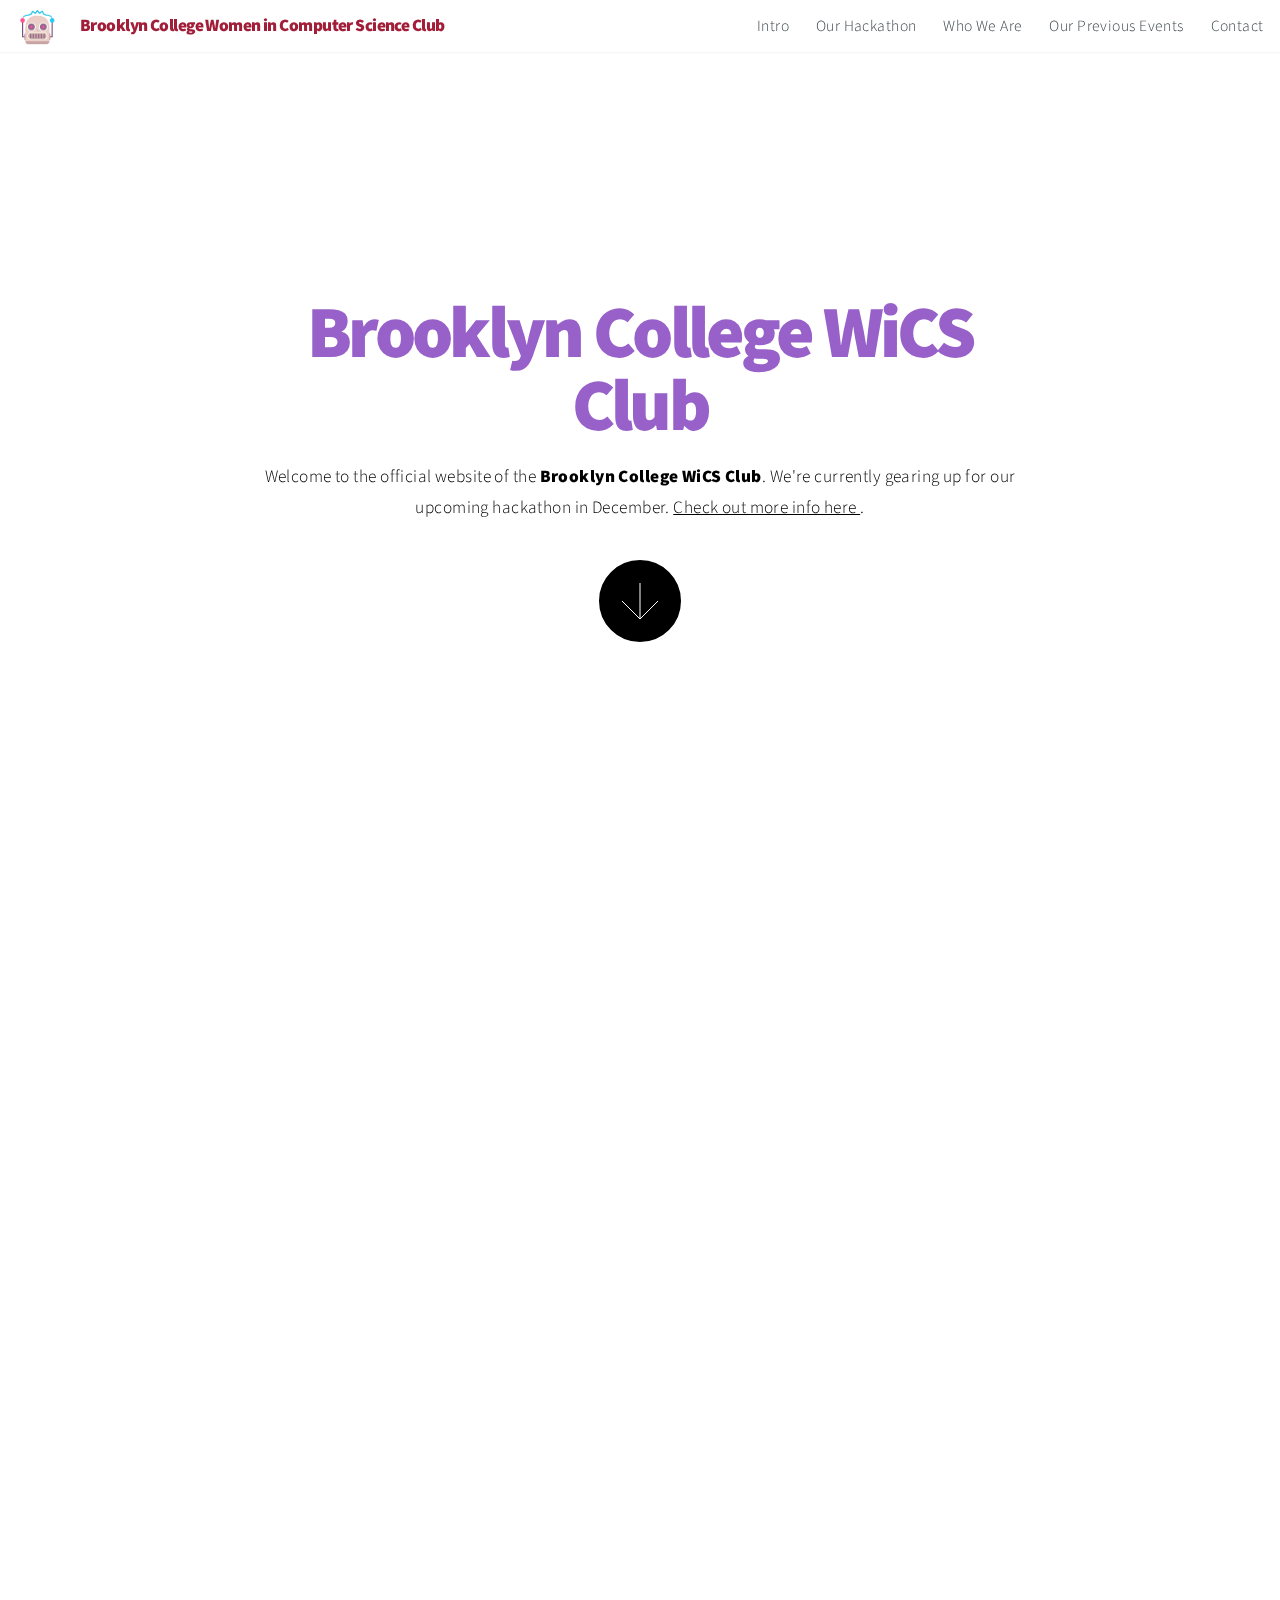
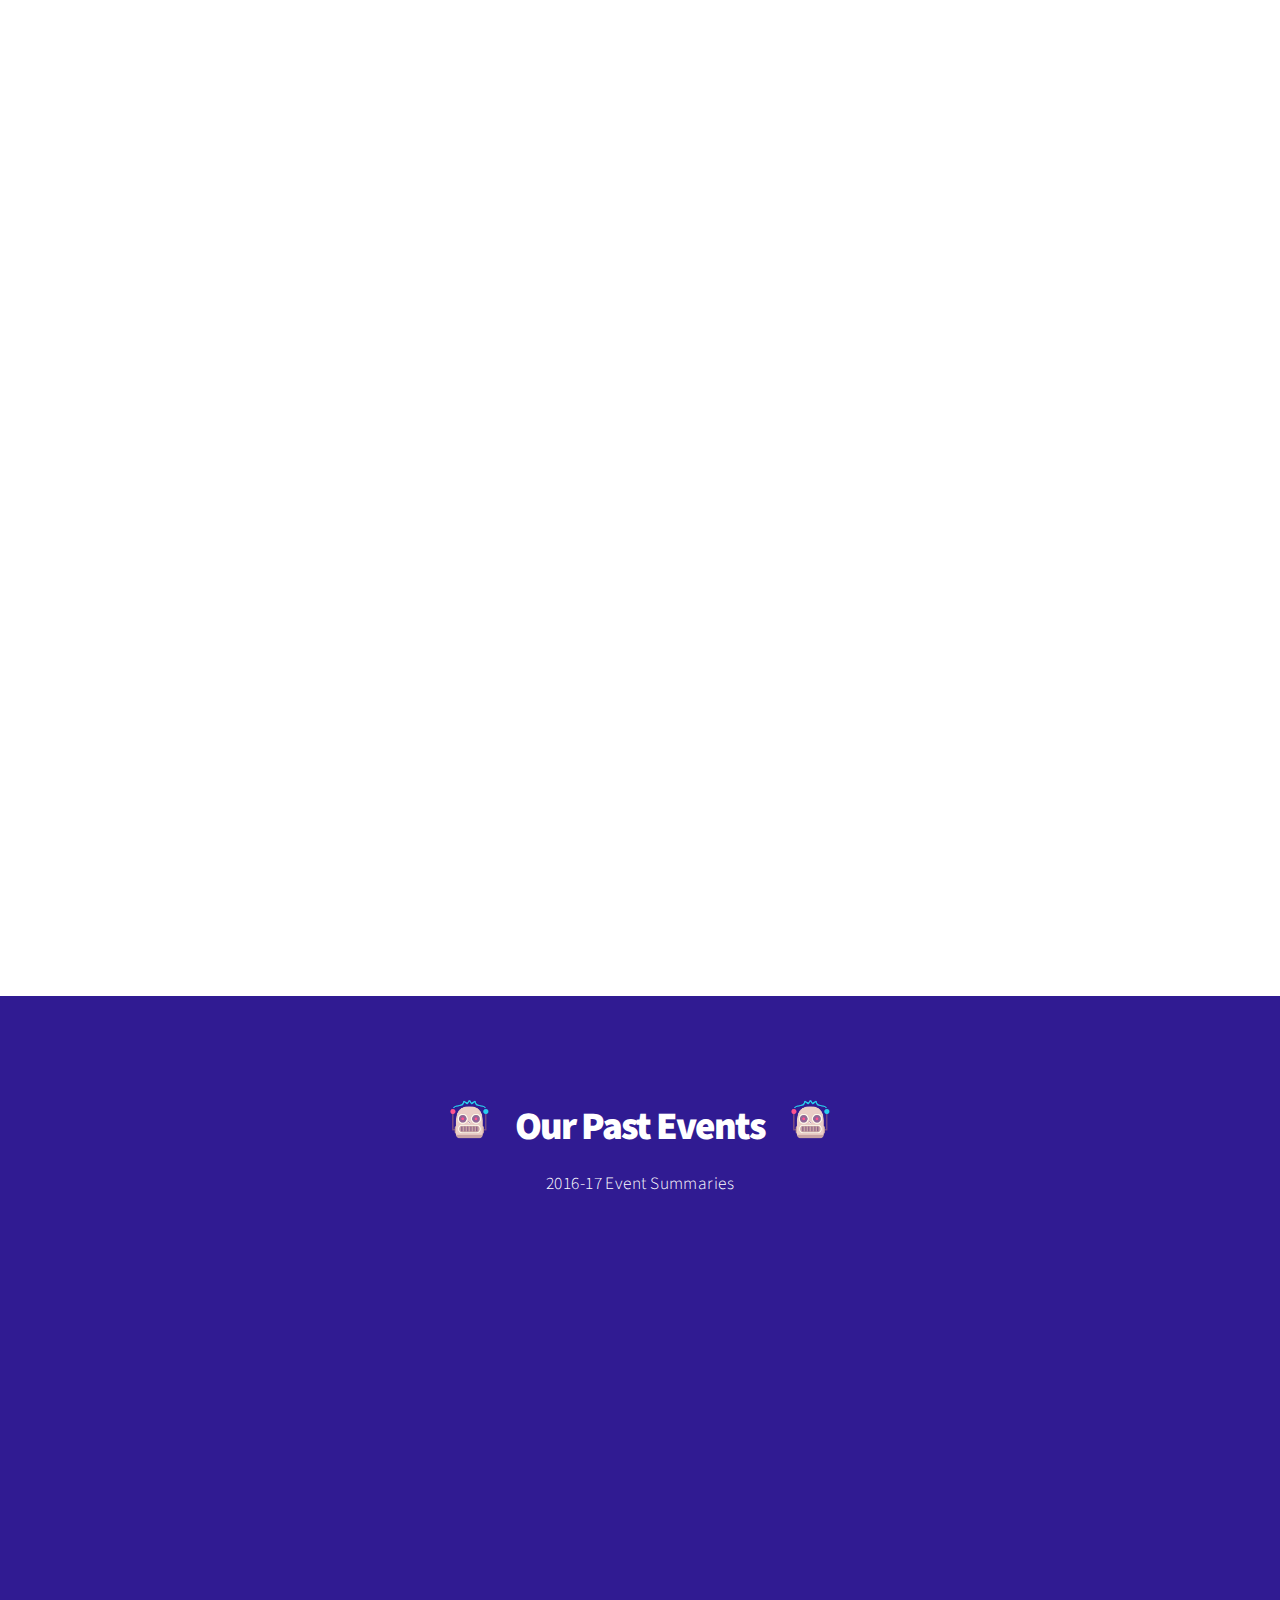
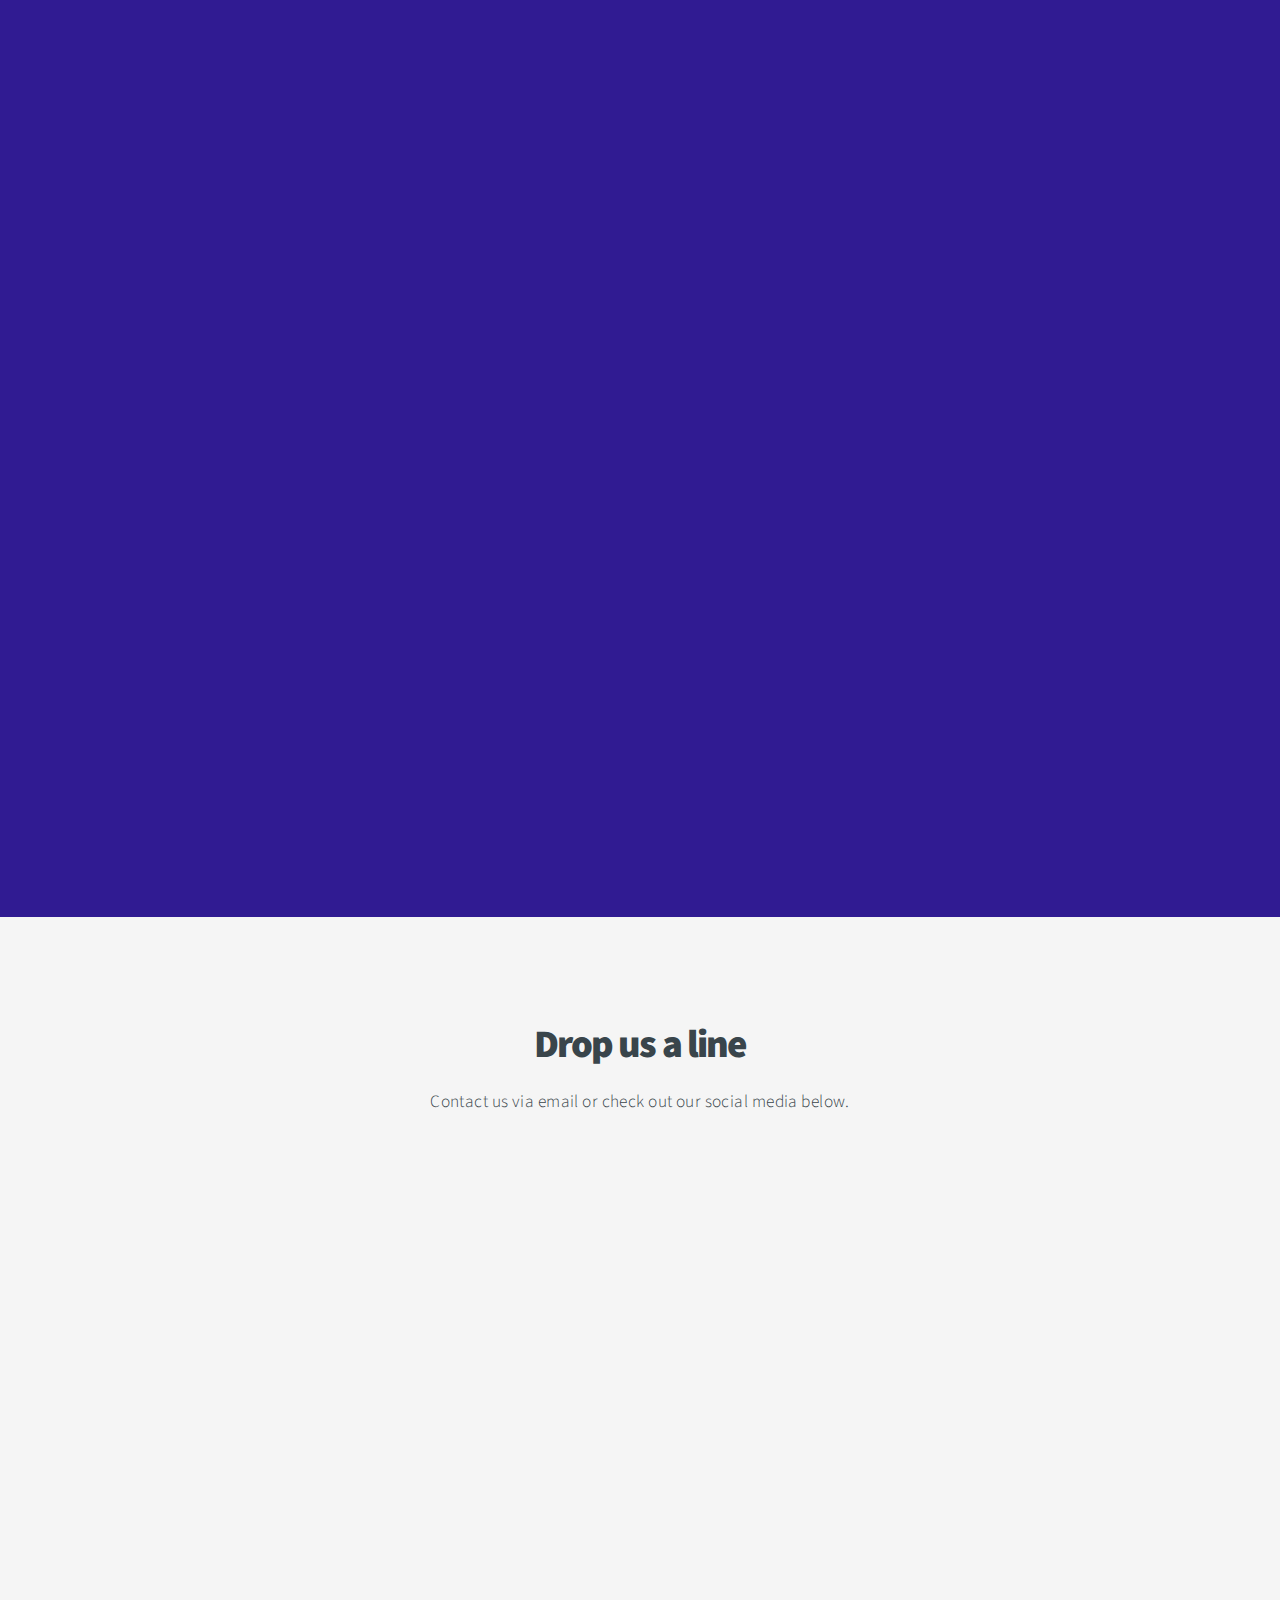
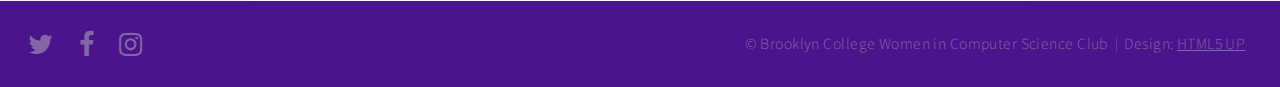
==== commit 8c8a4d58: "Changed Contact UI :raised_hands:" ====
--- a/index.html
+++ b/index.html
@@ -107,9 +107,12 @@
 				</header>
 				<div class="box">
 					<form action="https://formspree.io/bcwomenincompsci@gmail.com" method="POST">
-					    <input type="text" name="name">
-					    <input type="email" name="_replyto">
-					    <input type="submit" value="Send">
+					    <div class="field half first"> <input type="text" name="name" placeholder="Name" /></div>
+ 					    <div class="field half"><input type="email" name="_replyto"  placeholder="Email" /></div>
+ 					    <div class="field"><textarea name="message" placeholder="Message" rows="6"></textarea></div>
+ 					    <ul class="actions">
+ 						<li><input type="submit" value="Send Message" /></li>
+ 					    </ul>
 					</form>
 				</div>
 			</div>
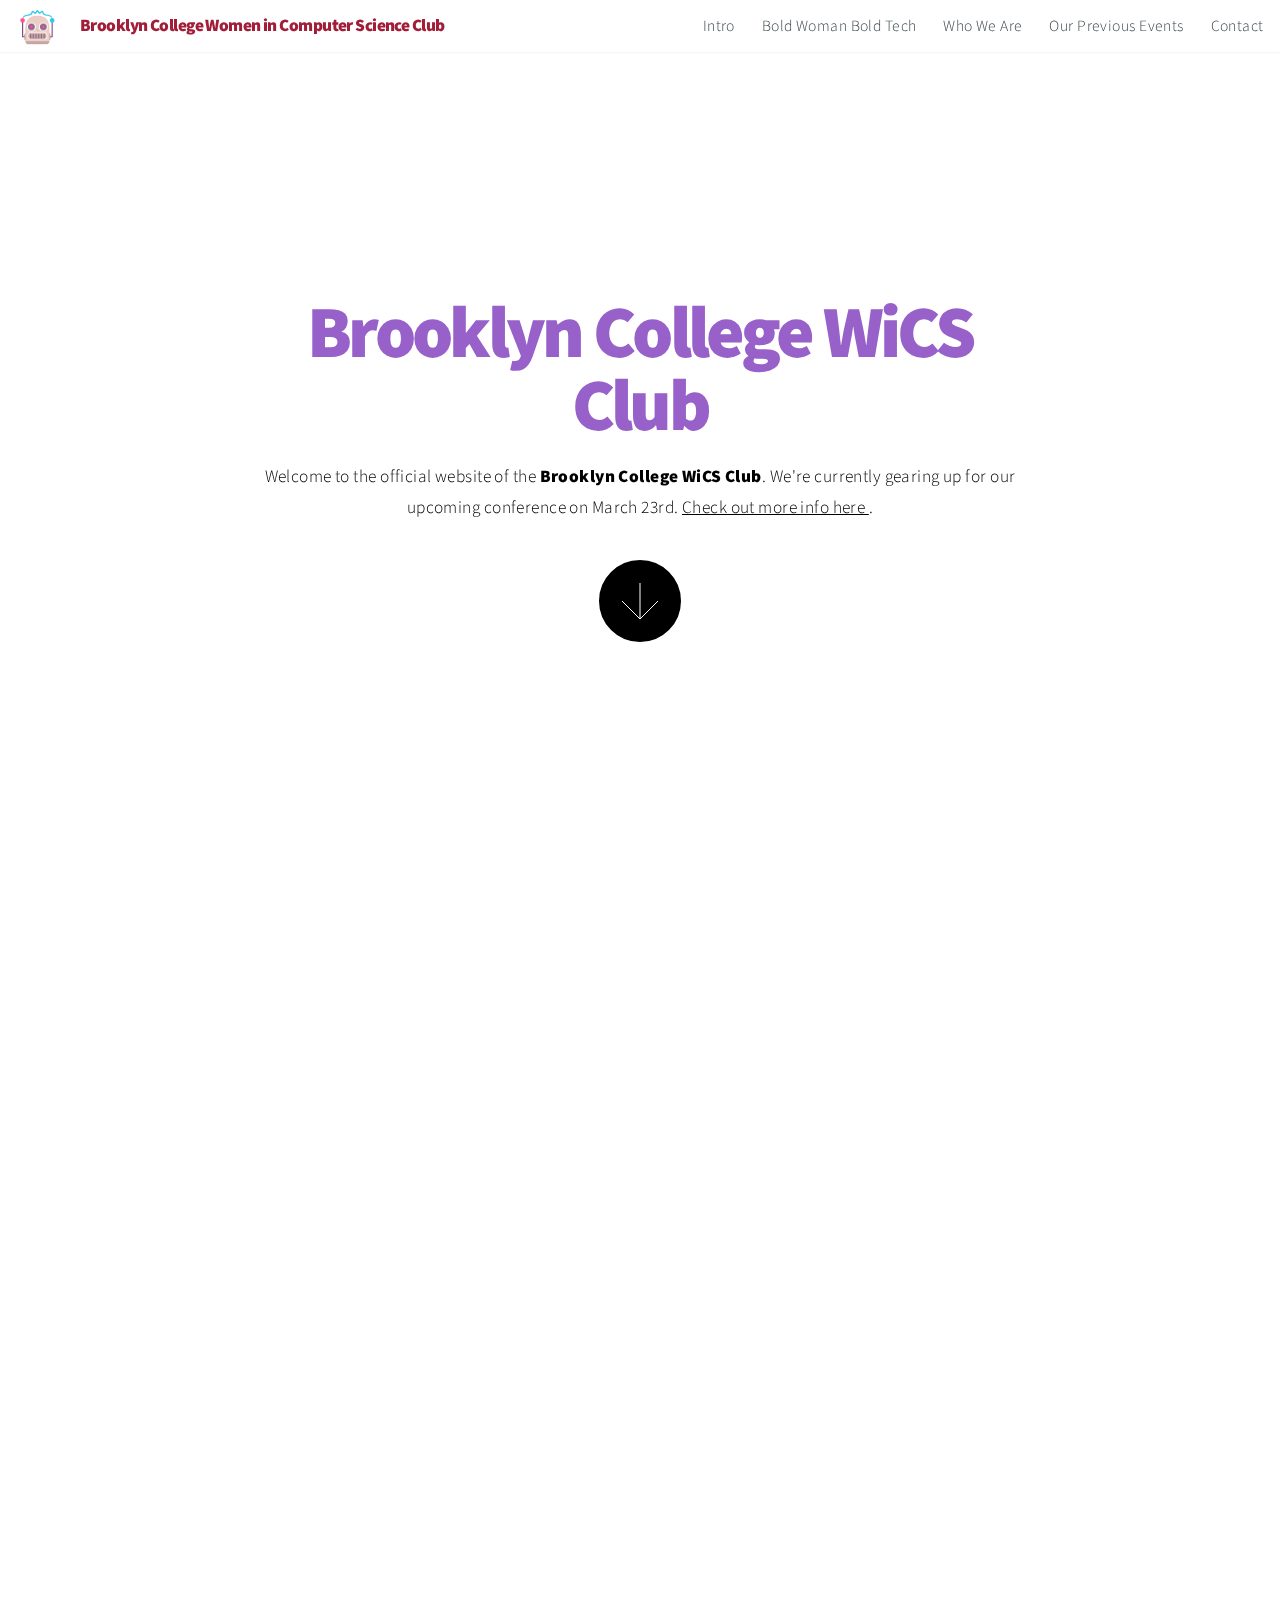
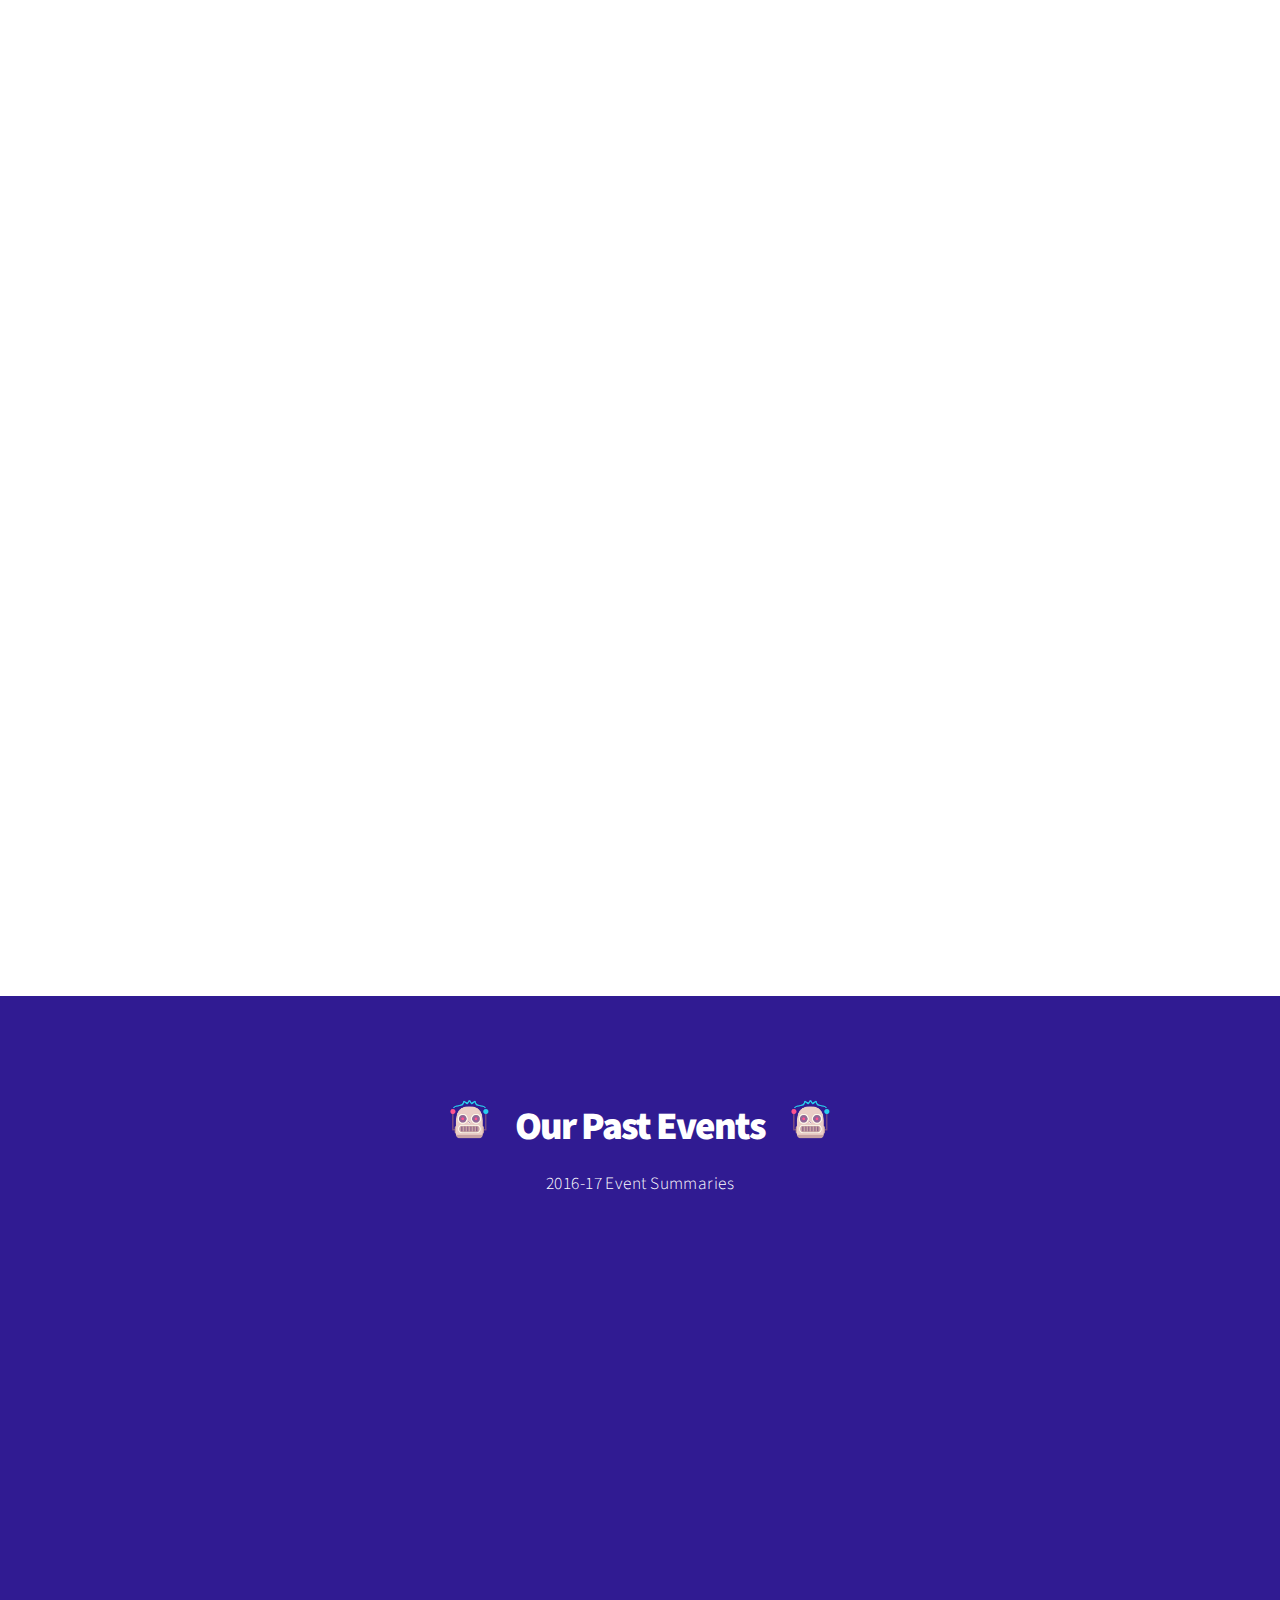
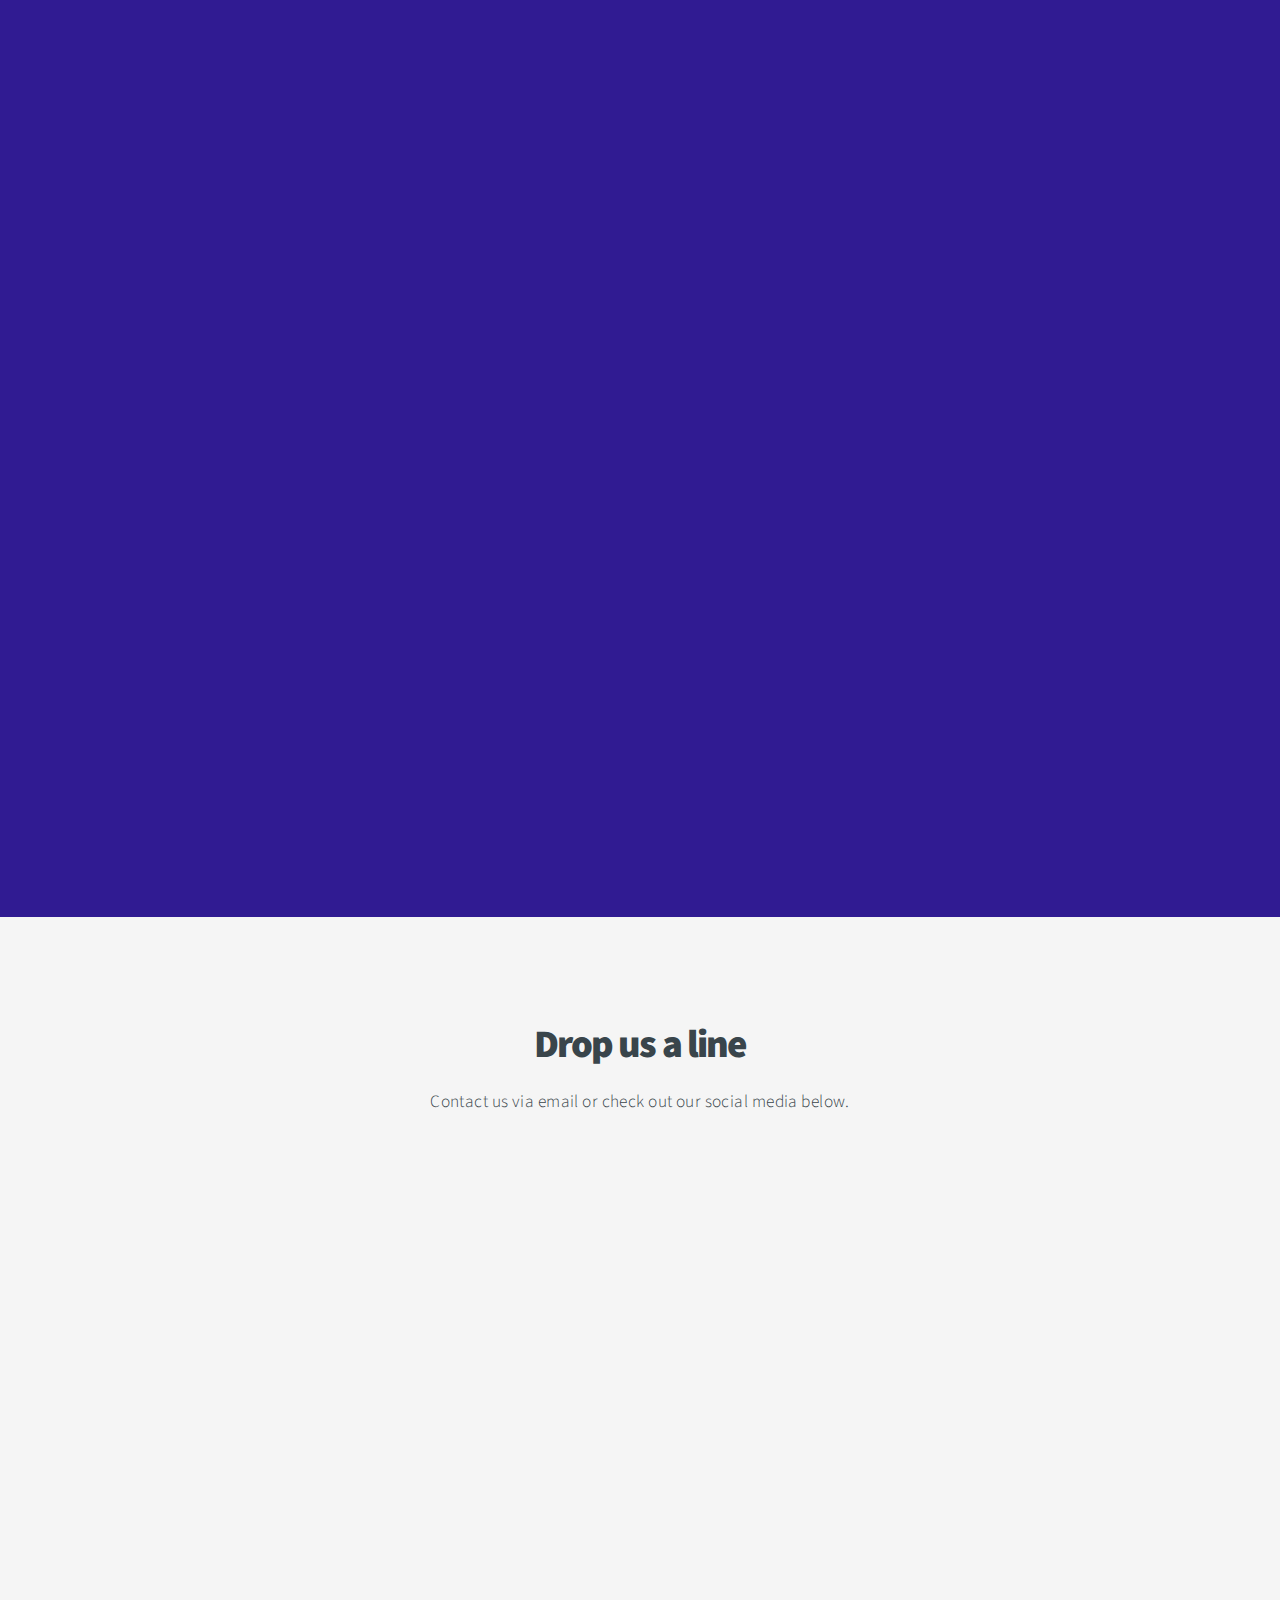
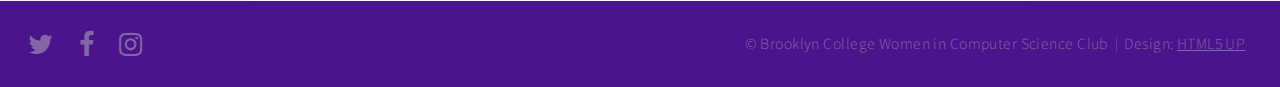
==== commit c0516c20: "Updated main event to BWBT2018 :sparkling_heart:" ====
--- a/index.html
+++ b/index.html
@@ -17,7 +17,7 @@
 			<nav>
 				<ul>
 					<li><a href="#intro">Intro</a></li>
-					<li><a href="#one">Our Hackathon</a></li>
+					<li><a href="#one">Bold Woman Bold Tech</a></li>
 					<li><a href="#two">Who We Are</a></li>
 					<li><a href="#work">Our Previous Events</a></li>
 					<li><a href="#contact">Contact</a></li>
@@ -31,7 +31,7 @@
 					<h2 style="color: #9861CA">Brooklyn College WiCS Club</h2>
 				</header>
 					<p style="color: black">Welcome to the official website of the <strong>Brooklyn College WiCS Club</strong>.
-					We're currently gearing up for our upcoming hackathon in December. <a href="">Check out more info here </a>.</p>
+					We're currently gearing up for our upcoming conference on March 23rd. <a href="https://boldwomenboldtech.splashthat.com/">Check out more info here </a>.</p>
 				<footer>
 					<a href="#one" style="background-color: black" class="button style2 down">More</a>
 				</footer>
@@ -39,14 +39,11 @@
 		</section>
 
 		<section id="one" class="main style2 right dark fullscreen">
-			<video autoplay loop id="video-background" muted plays-inline>
-				<source src="https://media.giphy.com/media/IS6Sf5hgj7jFe/source.mp4" type="video/mp4">
-			</video>
 			<div class="content box style3" style="height: 120px; top: 130px; padding-top: 5px;">
 				<header>
 					<p> 
-						Coming Winter 2017. NYC. All Women's Hackathon.<br>
-						<a href="">More info here.</a> 
+						In celebration of International Women's Day. March 23rd. Be Bold For Change.<br>
+						<a href="https://boldwomenboldtech.splashthat.com/">More info here.</a> 
 					</p>
 				</header>
 			</div>
@@ -90,7 +87,7 @@
 						<a href="images/fulls/04.jpg" class="image fit"><img src="images/thumbs/04.jpg" title="Technical Interview Workshop" alt="" /></a>
 					</article>
 					<article class="from-left">
-						<a href="images/fulls/05.jpg" class="image fit"><img src="images/thumbs/05.jpg" title=". Coffee & Conversation (collaboration with BC Women in Business): A discussion with Dr. Grace Giraldo, a VP of Global Technology at JPMorgan Chase about FinTech, bro culture, and climbing the corporate ladder." alt="" /></a>
+						<a href="images/fulls/05.jpg" class="image fit"><img src="images/thumbs/05.jpg" title=". Coffee & Conversation (collaboration with BC Women in Business)" alt="" /></a>
 					</article>
 					<article class="from-right">
 						<a href="images/fulls/06.png" class="image fit"><img src="images/thumbs/06.png" title="Landing a Tech Internship Panel " alt="" /></a>
@@ -122,7 +119,7 @@
 			<ul class="actions">
 				<li><a href="https://twitter.com/BCWiCS" class="icon fa-twitter"><span class="label">Twitter</span></a></li>
 				<li><a href="https://www.facebook.com/BCWomenInCS/" class="icon fa-facebook"><span class="label">Facebook</span></a></li>
-				<li><a href="#" class="icon fa-instagram"><span class="label">Instagram</span></a></li>
+				<li><a href="https://www.instagram.com/BCWiCS/" class="icon fa-instagram"><span class="label">Instagram</span></a></li>
 			</ul>
 
 			<ul class="menu">
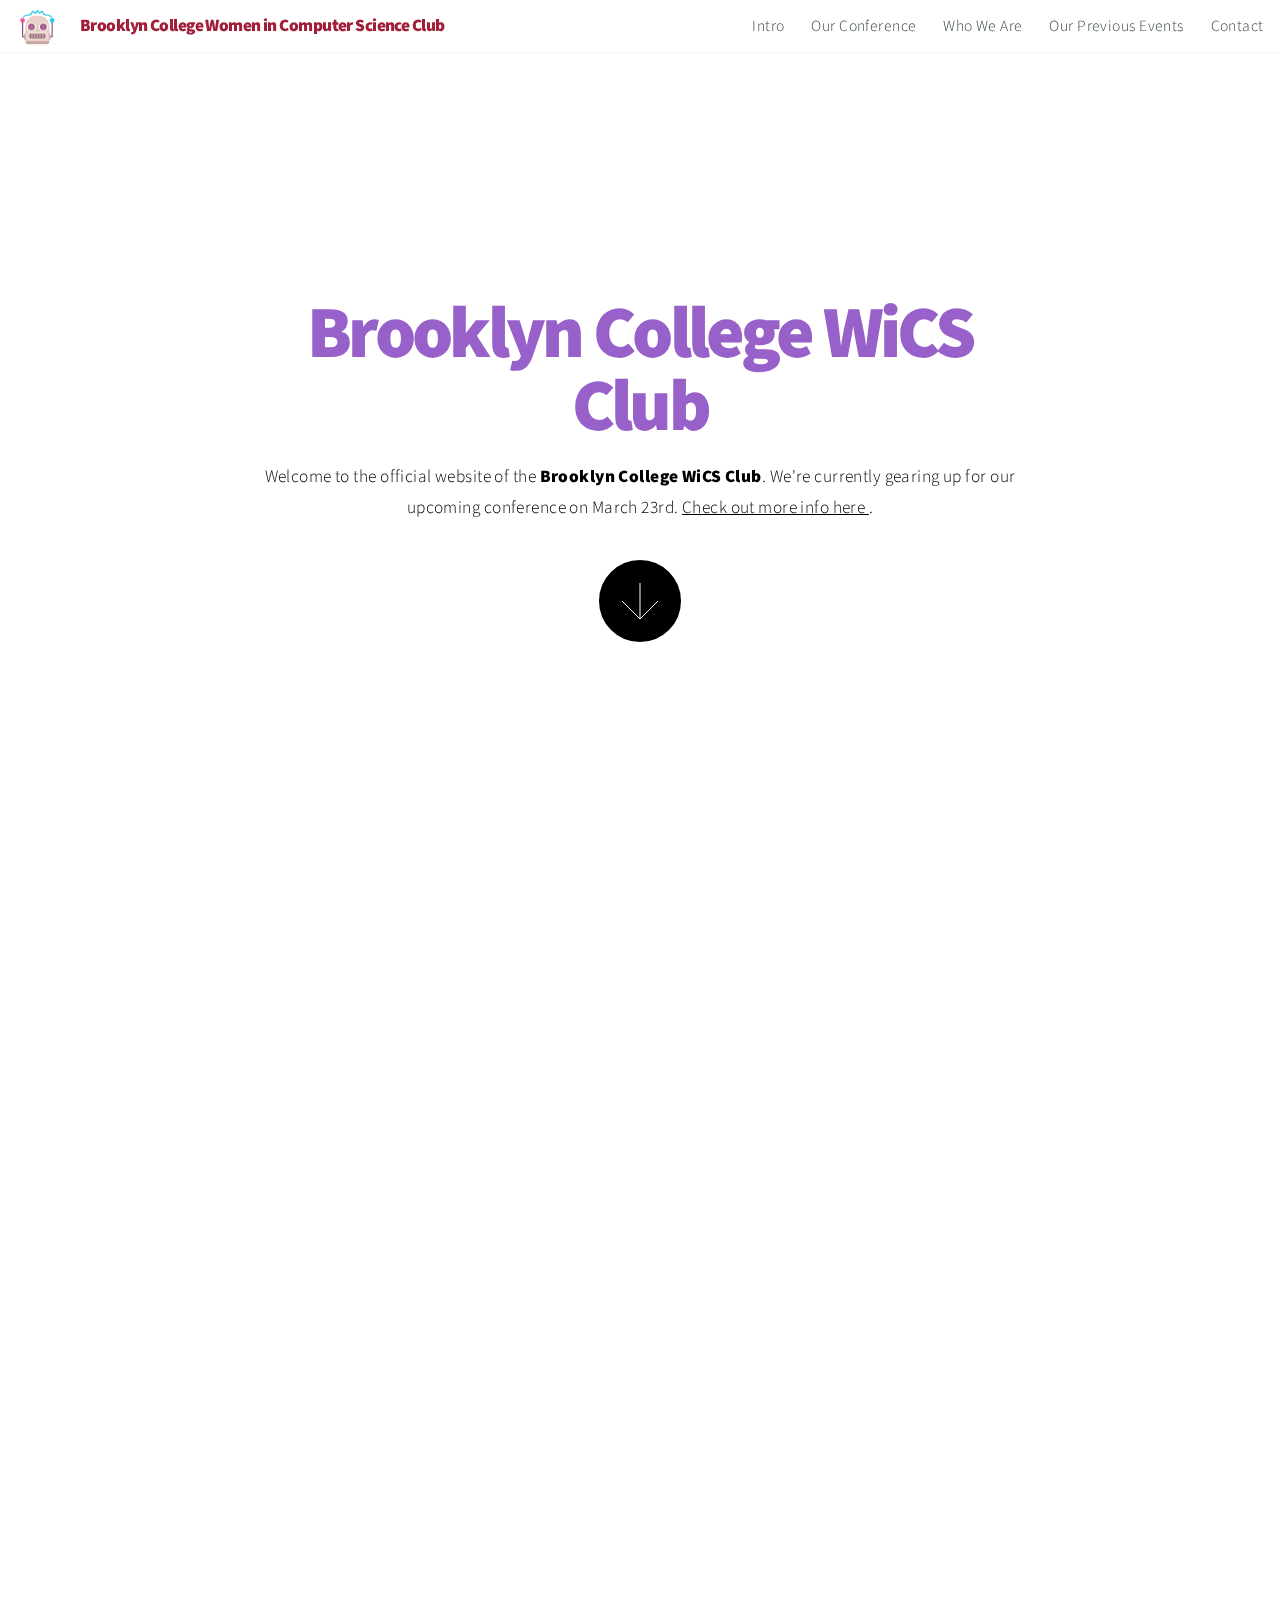
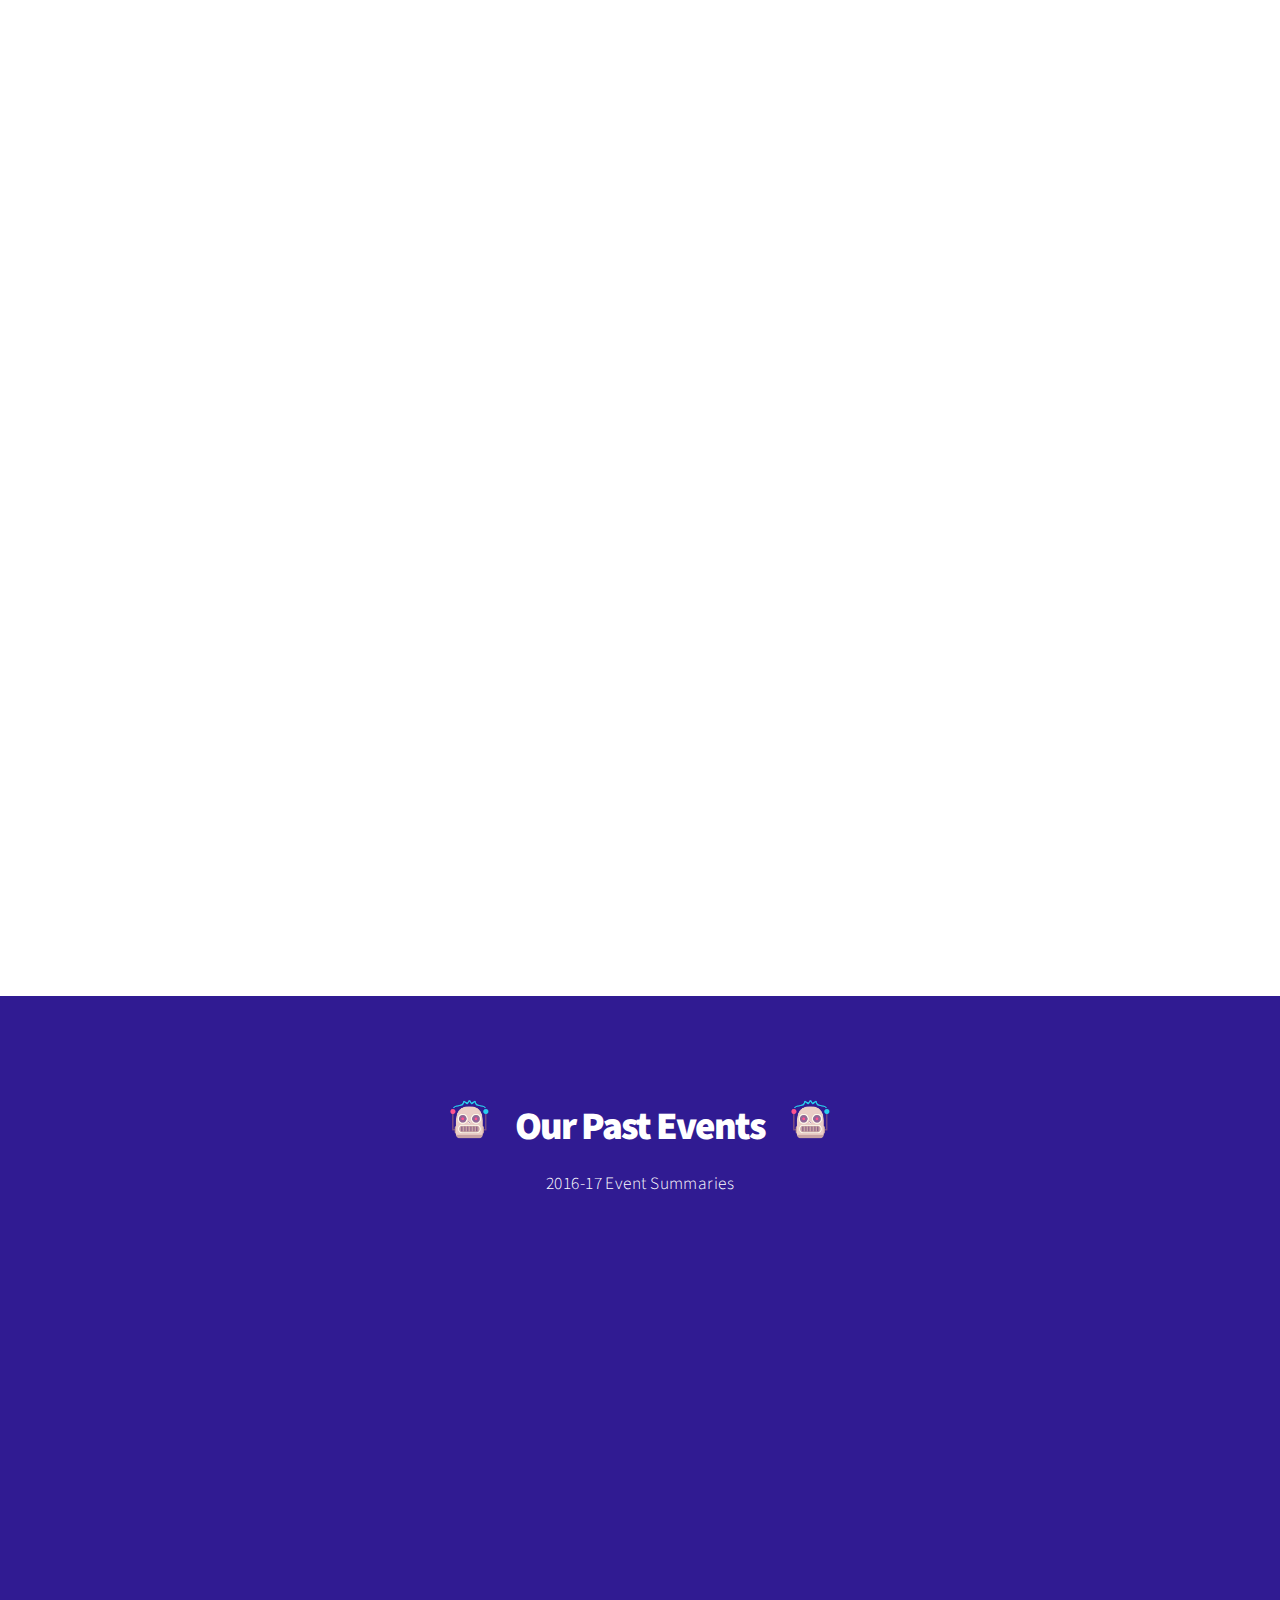
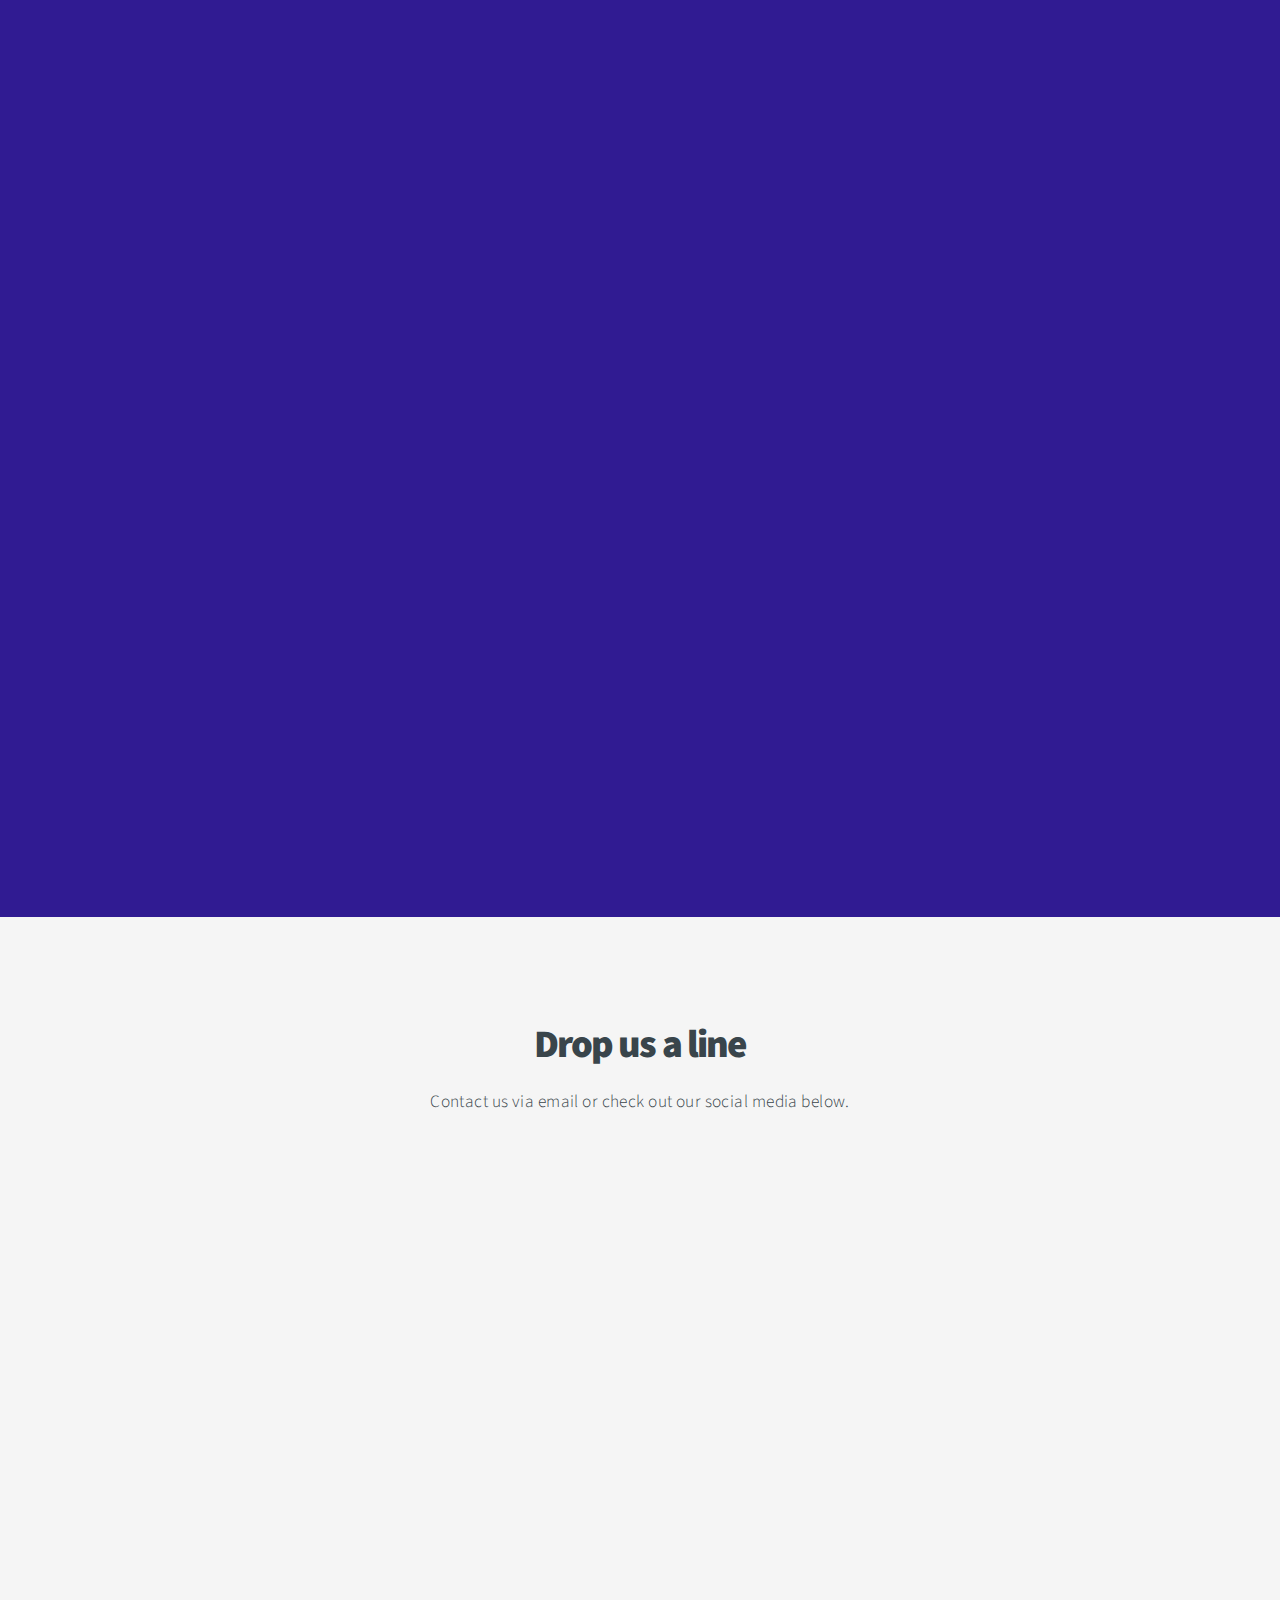
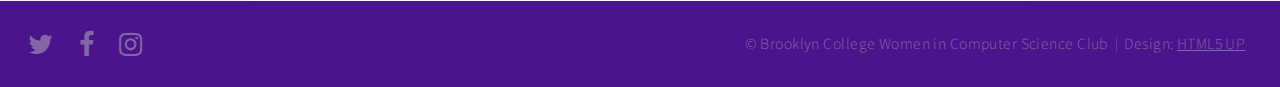
==== commit e7cb43f1: "Updated navigation :hammer:" ====
--- a/index.html
+++ b/index.html
@@ -17,7 +17,7 @@
 			<nav>
 				<ul>
 					<li><a href="#intro">Intro</a></li>
-					<li><a href="#one">Bold Woman Bold Tech</a></li>
+					<li><a href="#one">Our Conference</a></li>
 					<li><a href="#two">Who We Are</a></li>
 					<li><a href="#work">Our Previous Events</a></li>
 					<li><a href="#contact">Contact</a></li>
--- a/assets/css/main.css
+++ b/assets/css/main.css
@@ -2106,7 +2106,7 @@
 /* One */
 
 	#one {
-		background: url("../../images/one.mp");
+		background: url("../../images/bwbt2018.png");
 		background-size: 256px 256px, cover;
 		background-attachment: fixed, fixed;
 		background-position: top left, center center;
@@ -2165,4 +2165,4 @@
 				padding-bottom: 2em;
 			}
 
-		}+		}
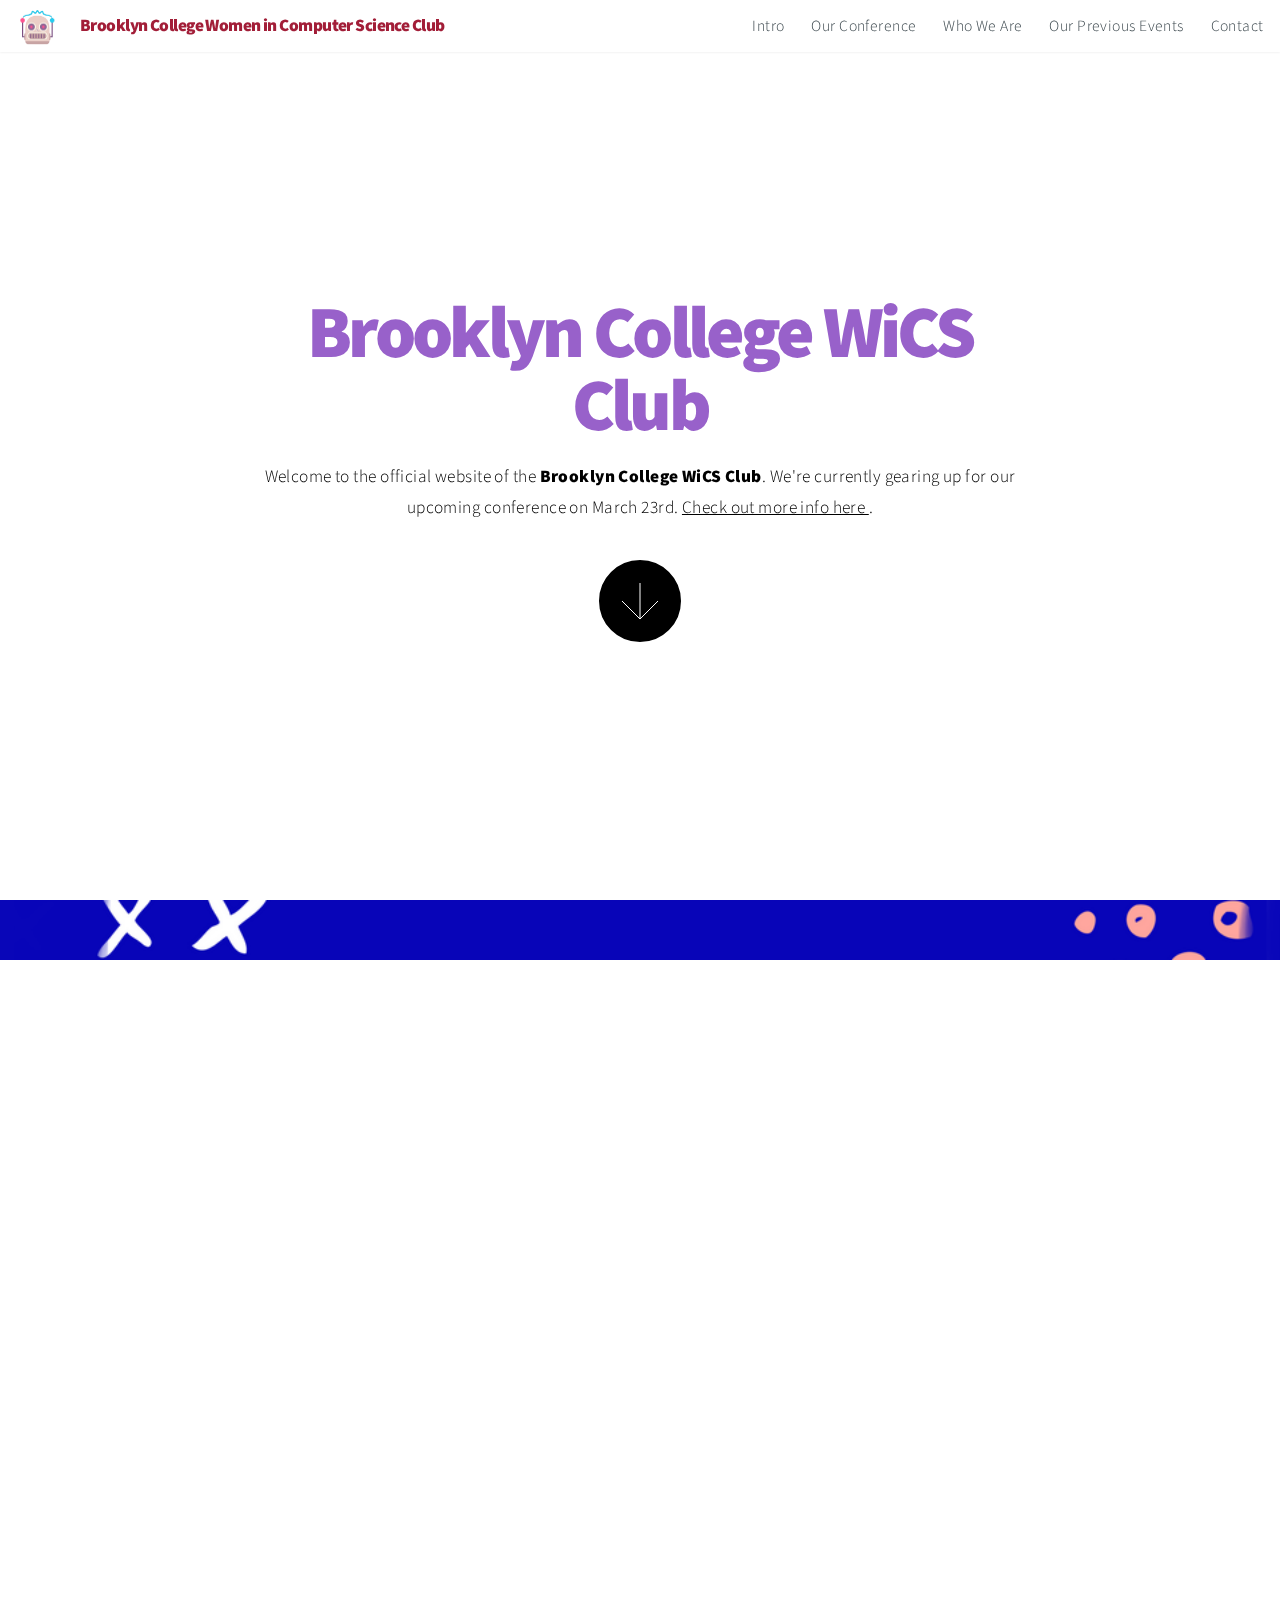
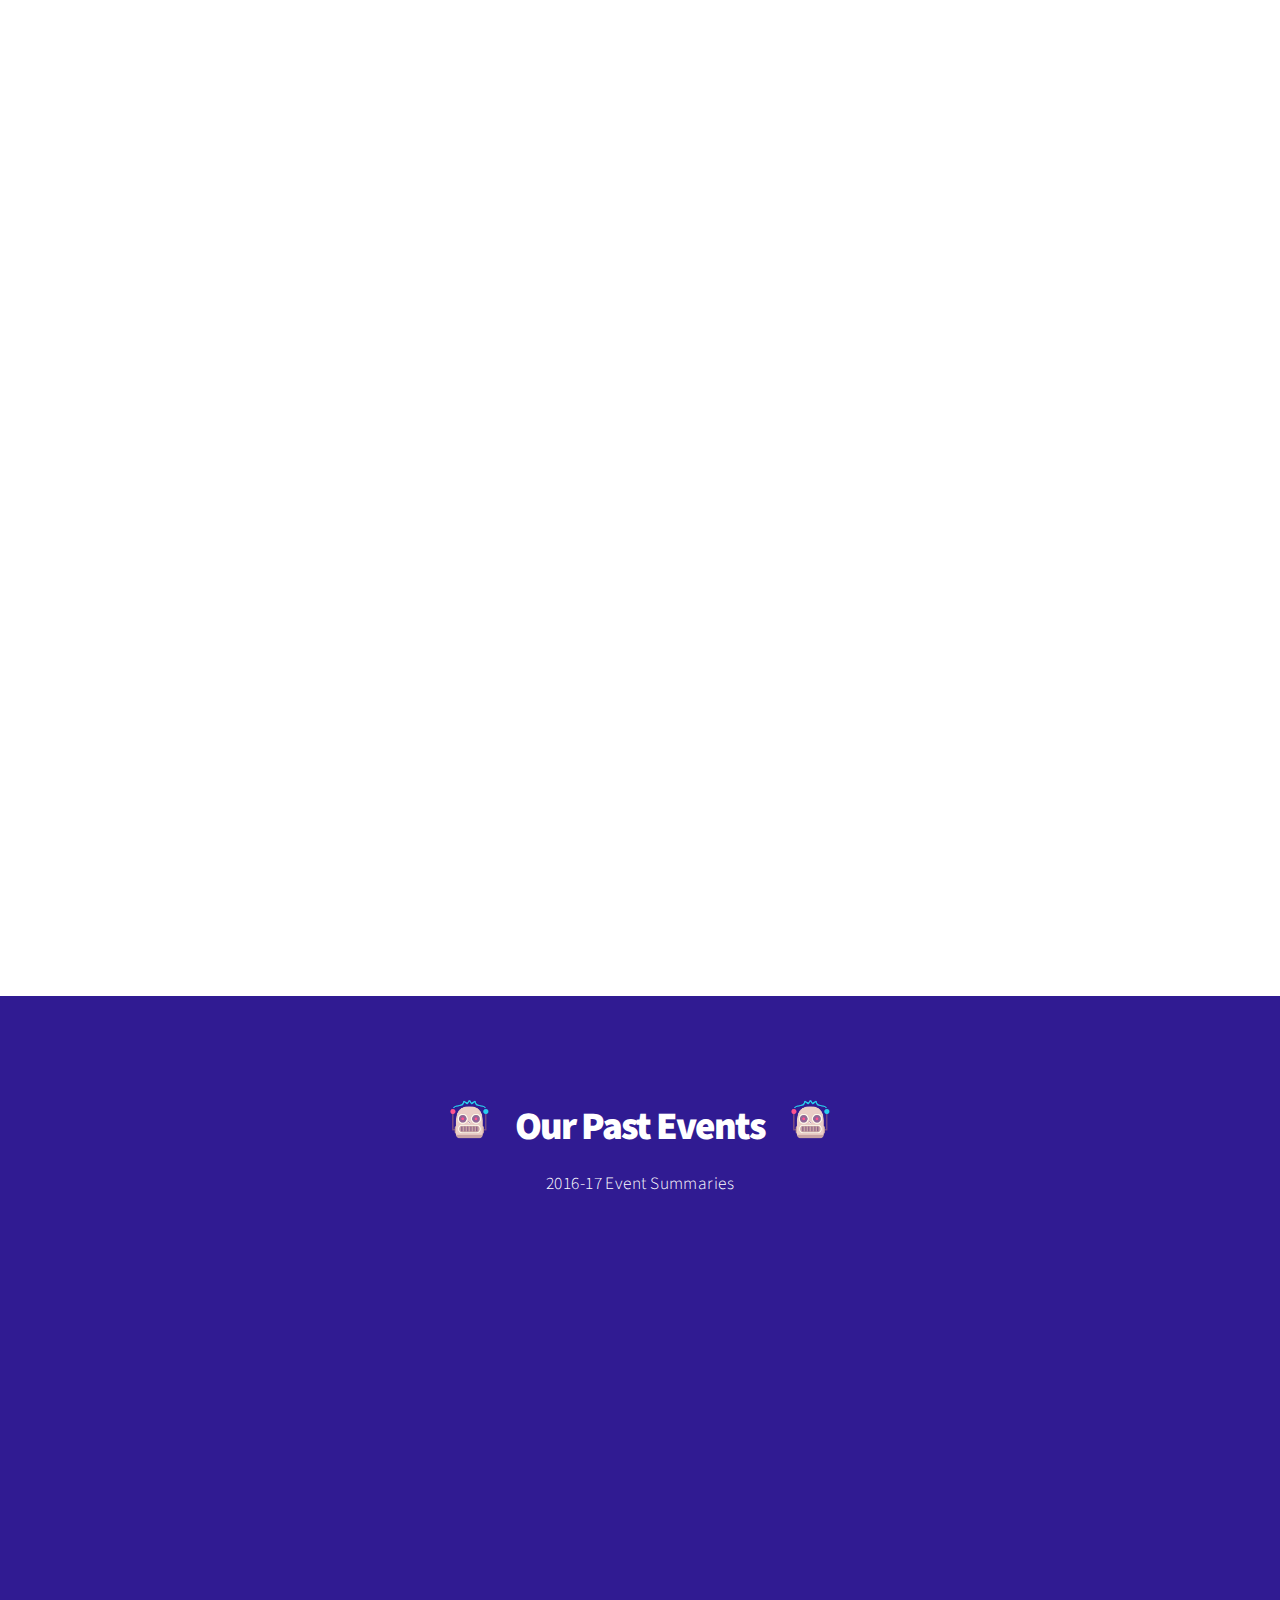
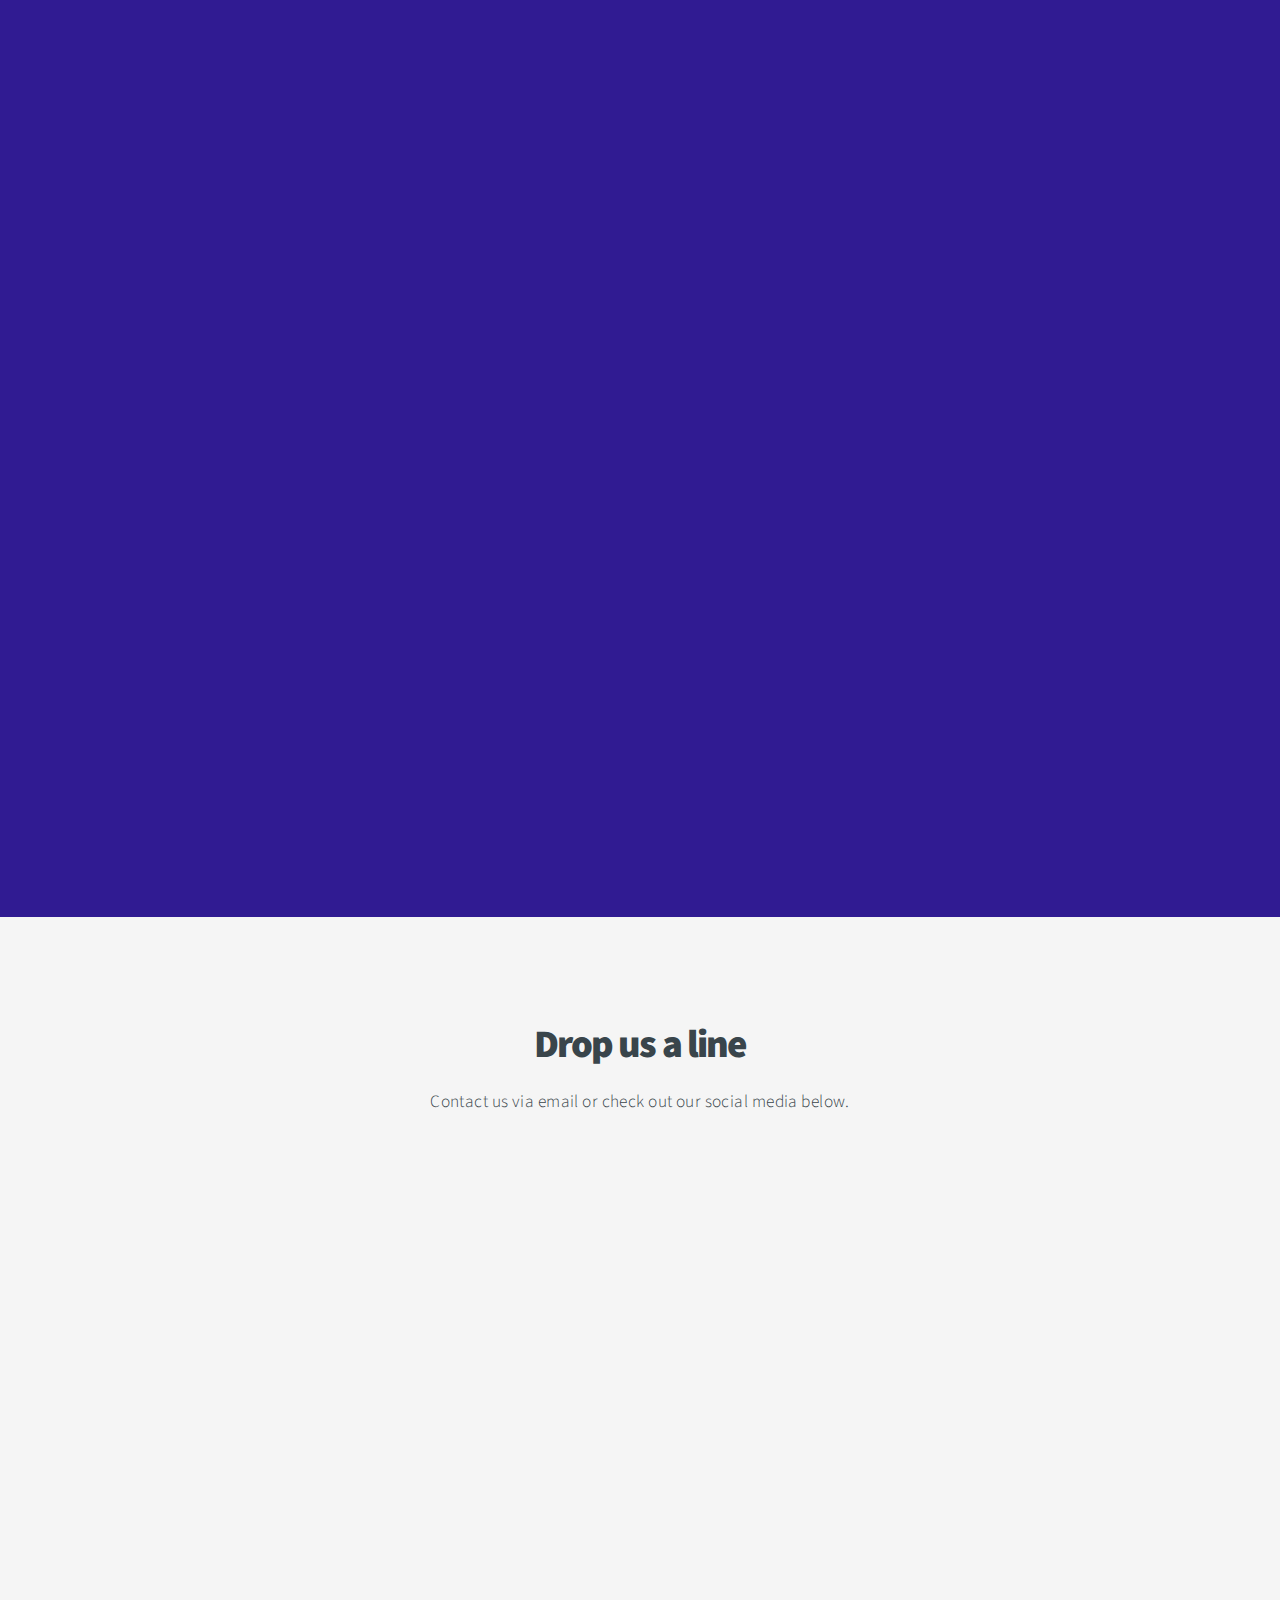
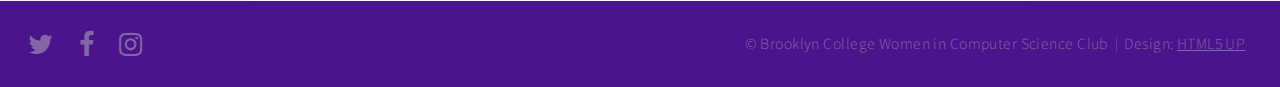
==== commit 191c5582: "Updated links :ok_hand:" ====
--- a/index.html
+++ b/index.html
@@ -42,7 +42,7 @@
 			<div class="content box style3" style="height: 120px; top: 130px; padding-top: 5px;">
 				<header>
 					<p> 
-						In celebration of International Women's Day. March 23rd. Be Bold For Change.<br>
+						Bold Women, Bold Tech, a tech conference in celebration of International Women's Day on March 23rd. <br>
 						<a href="https://boldwomenboldtech.splashthat.com/">More info here.</a> 
 					</p>
 				</header>
--- a/assets/css/main.css
+++ b/assets/css/main.css
@@ -2106,23 +2106,12 @@
 /* One */
 
 	#one {
-		background: url("../../images/bwbt2018.png");
-		background-size: 256px 256px, cover;
+		background: url("../../images/bwbt2018.jpg");
+		background-size: cover;
 		background-attachment: fixed, fixed;
+		background-repeat: no-repeat;
 		background-position: top left, center center;
 	}
-
-/*  */
-#video-background {
-  position: fixed;
-  right: 0; 
-  bottom: 0;
-  min-width: 100%; 
-  min-height: 100%;
-  width: auto; 
-  height: auto;
-  z-index: -100;
-} 
 
 /* Two */
 
